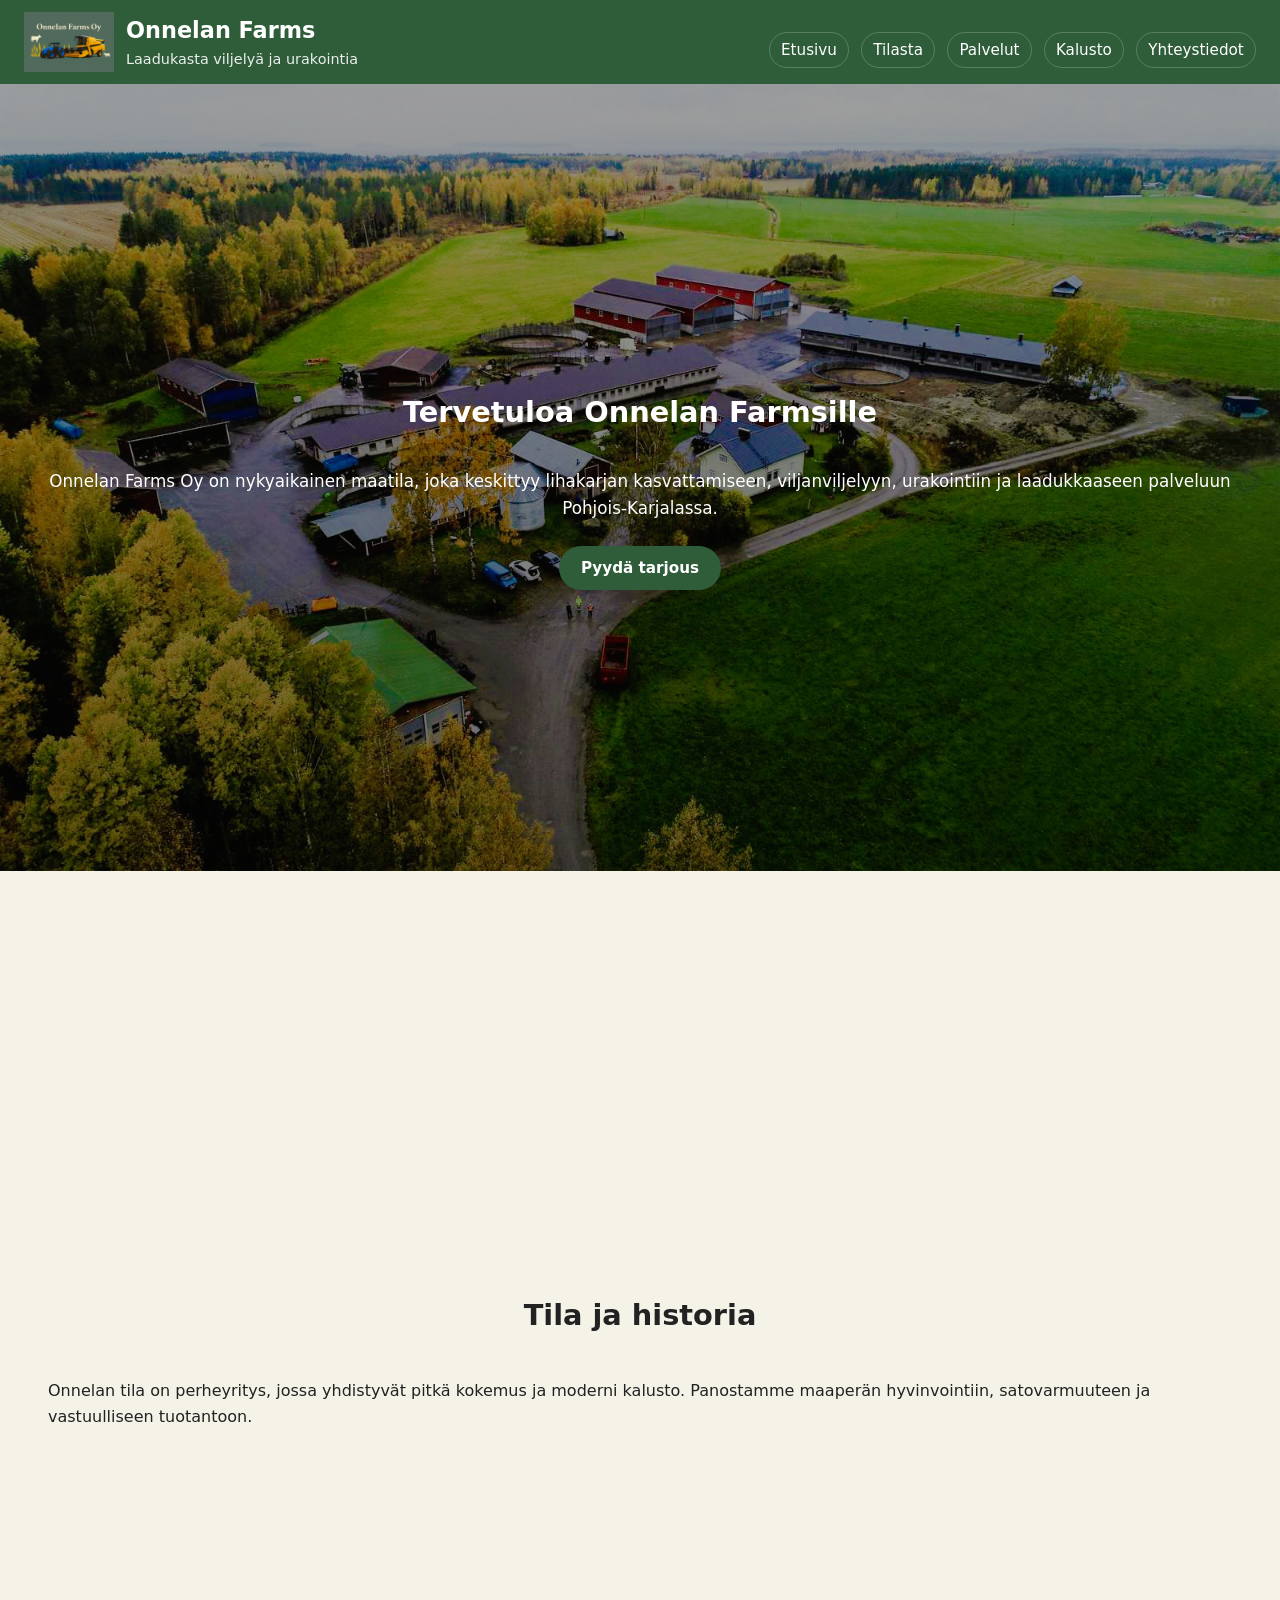
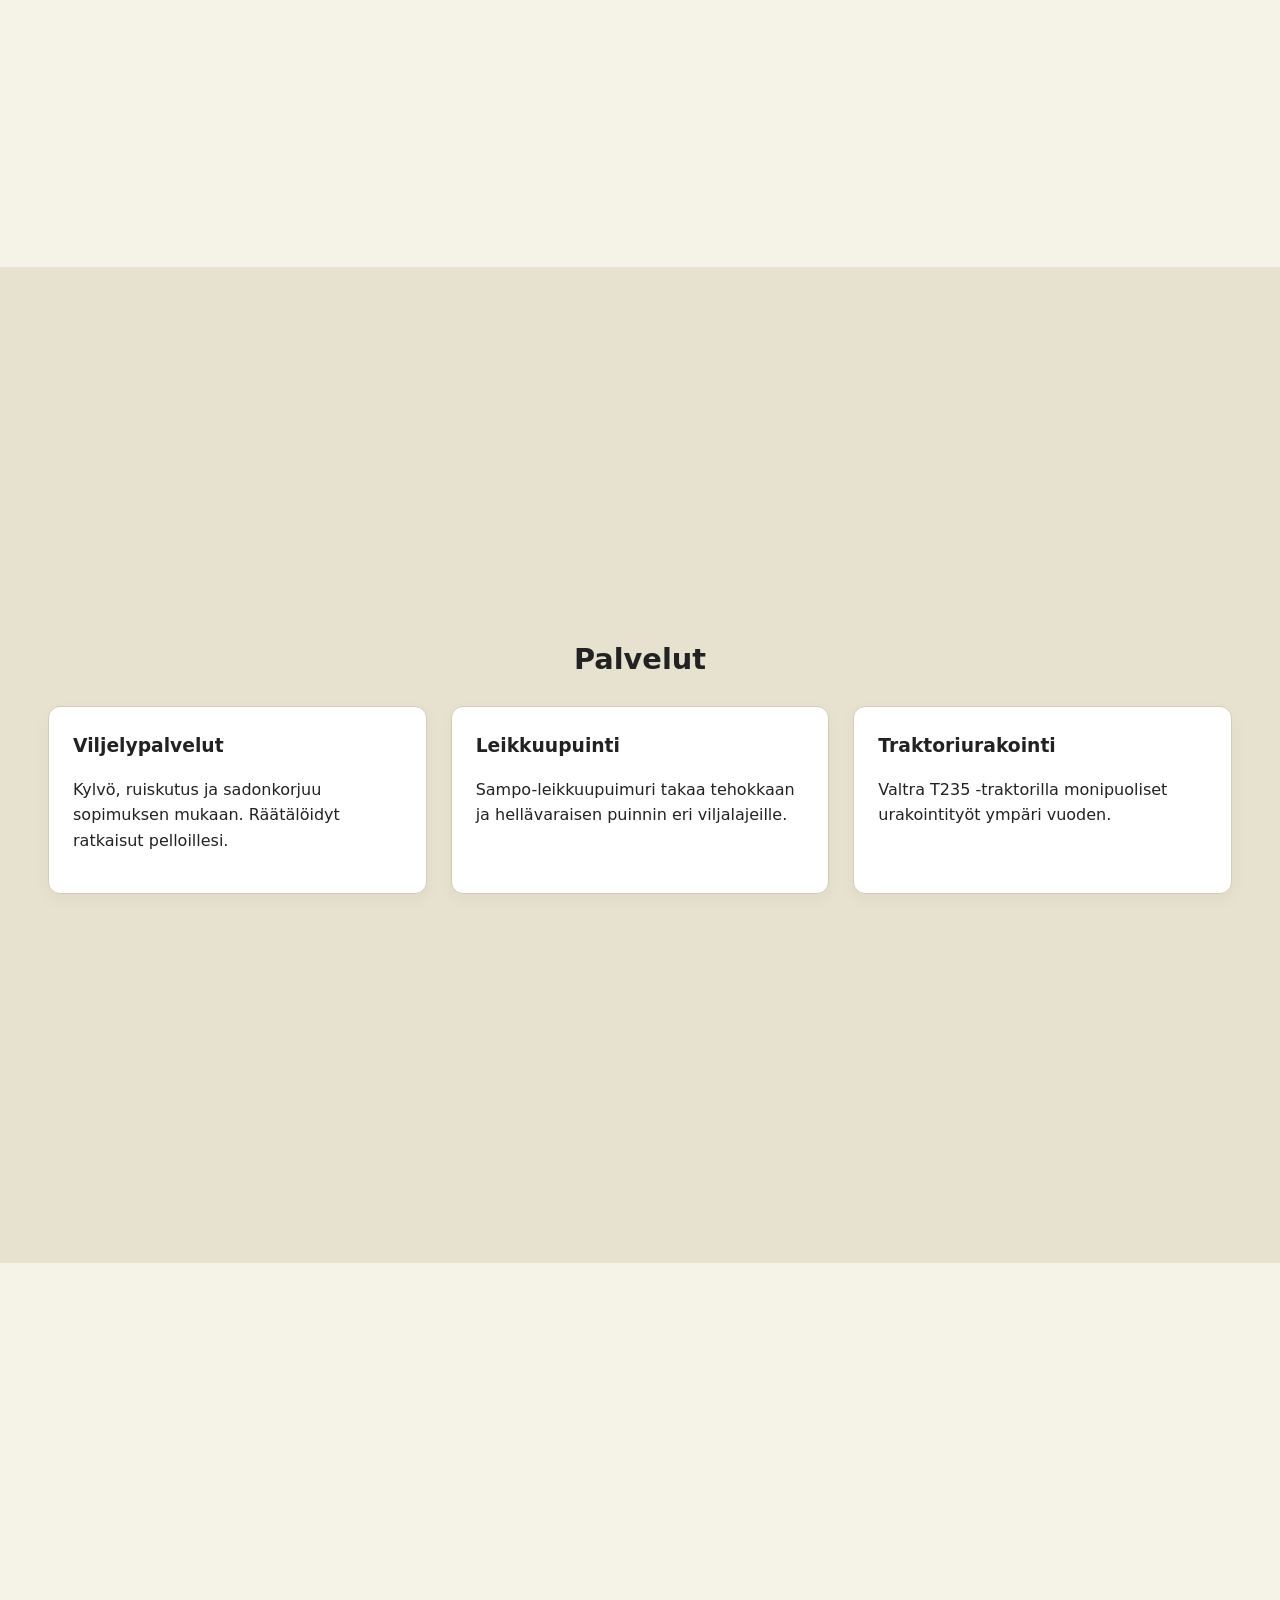
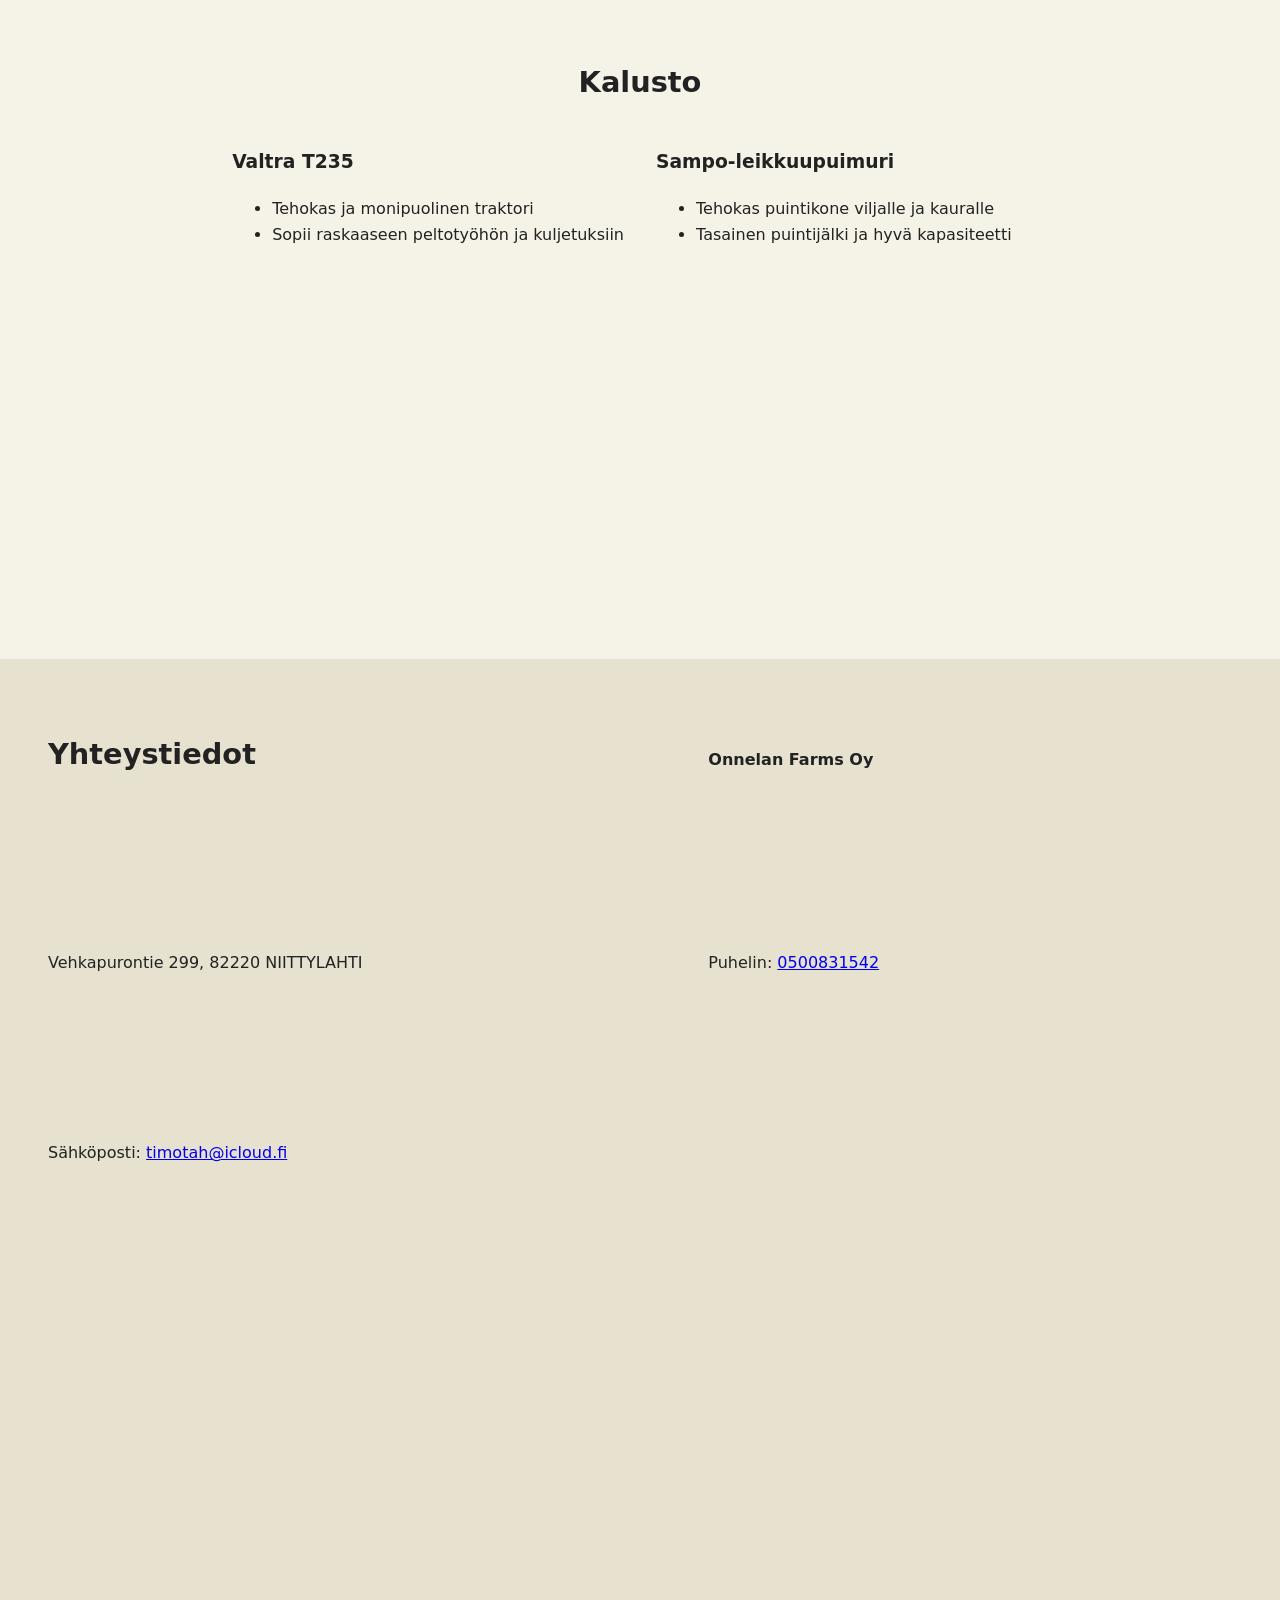
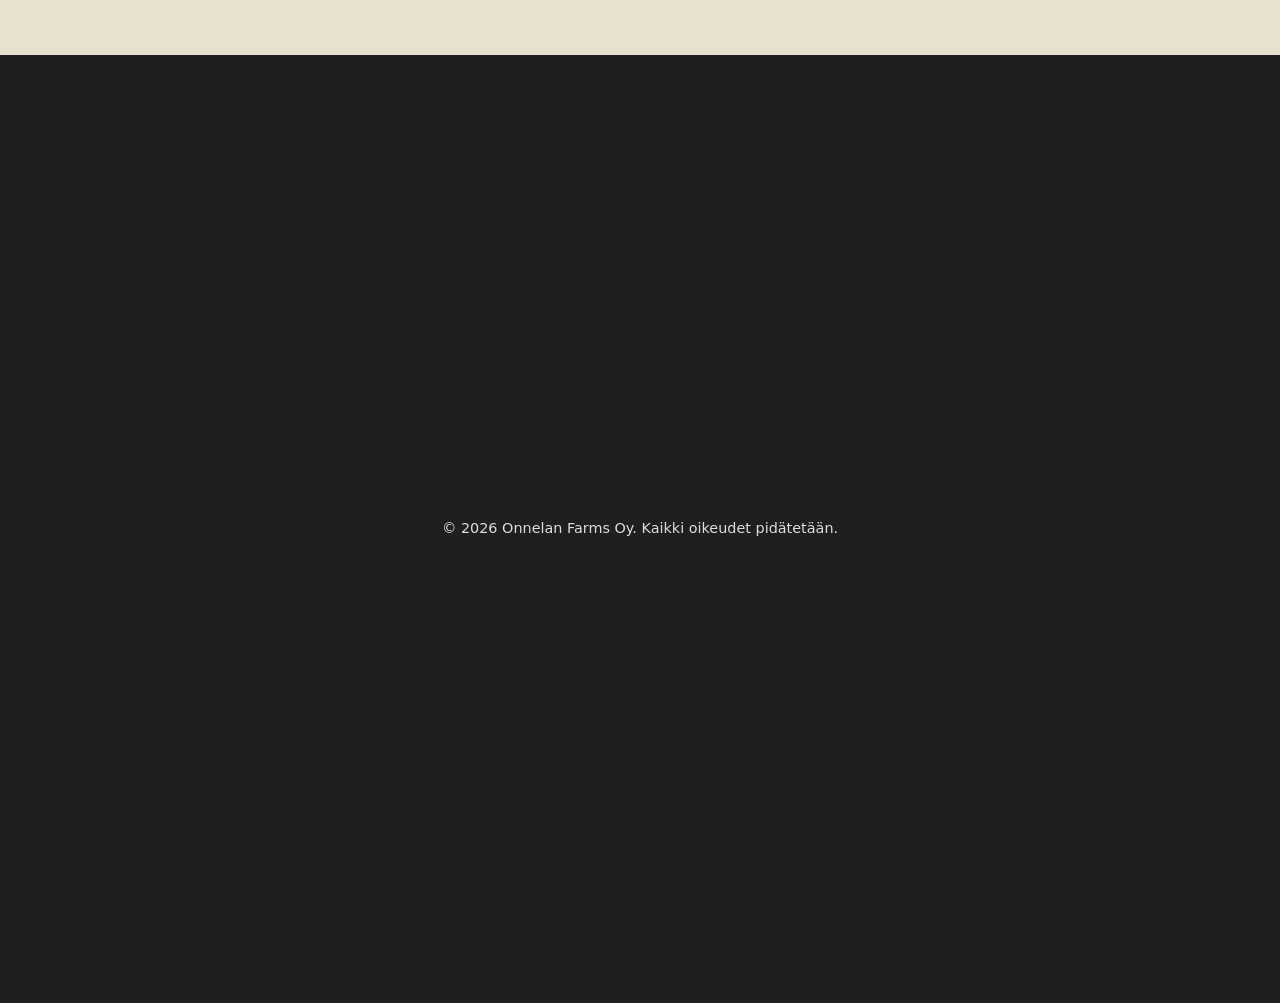
==== farms.html @ 9927991a "Add files via upload" ====
<!DOCTYPE html>
<html lang="fi">
<head>
  <meta charset="UTF-8">
  <title>Onnelan Farms Oy</title>
  <meta name="viewport" content="width=device-width, initial-scale=1.0">
  <link rel="stylesheet" href="farms.css">
</head>
<body>
  <header class="site-header">
    <div class="logo-area">
      <!-- Vaihda src omaan logotiedostoosi -->
      <img src="farms_paras2.png" alt="Onnelan Farms Oy logo" class="logo">
      <div class="site-title">
        <h1>Onnelan Farms </h1>
        <p>Laadukasta viljelyä ja urakointia</p>
      </div>
    </div>
    <nav class="main-nav">
      <a href="#etusivu">Etusivu</a>
      <a href="#tilasta">Tilasta</a>
      <a href="#palvelut">Palvelut</a>
      <a href="#kalusto">Kalusto</a>
      <a href="#yhteys">Yhteystiedot</a>
    </nav>
  </header>

  <main>
    <section id="etusivu" class="hero">
      <div class="hero-content">
        <h2>Tervetuloa Onnelan Farmsille</h2>
        <p>
          Onnelan Farms Oy on nykyaikainen maatila, joka keskittyy lihakarjan kasvattamiseen, viljanviljelyyn,
          urakointiin ja laadukkaaseen palveluun Pohjois-Karjalassa.
        </p>
        <a href="#yhteys" class="btn-primary">Pyydä tarjous</a>
        <!--<img src="jokukuva" alt="tiedot"-->
        
      </div>
    </section>

    <section id="tilasta" class="section">
      <div class="container">
        <h2>Tila ja historia</h2>
        <p>
          Onnelan tila on perheyritys, jossa yhdistyvät pitkä kokemus ja moderni kalusto.
          Panostamme maaperän hyvinvointiin, satovarmuuteen ja vastuulliseen tuotantoon.
        </p>
      </div>
    </section>

    <section id="palvelut" class="section section-alt">
      <div class="container">
        <h2>Palvelut</h2>
        <div class="grid">
          <article class="card">
            <h3>Viljelypalvelut</h3>
            <p>
              Kylvö, ruiskutus ja sadonkorjuu sopimuksen mukaan. Räätälöidyt ratkaisut
              pelloillesi.
            </p>
          </article>
          <article class="card">
            <h3>Leikkuupuinti</h3>
            <p>
              Sampo-leikkuupuimuri takaa tehokkaan ja hellävaraisen puinnin
              eri viljalajeille.
            </p>
          </article>
          <article class="card">
            <h3>Traktoriurakointi</h3>
            <p>
              Valtra T235 -traktorilla monipuoliset urakointityöt ympäri vuoden.
            </p>
          </article>
        </div>
      </div>
    </section>

    <section id="kalusto" class="section">
      <div class="container">
        <h2>Kalusto</h2>
        <div class="grid grid-2">
          <div>
            <h3>Valtra T235</h3>
            <ul>
              <li>Tehokas ja monipuolinen traktori</li>
              <li>Sopii raskaaseen peltotyöhön ja kuljetuksiin</li>
            </ul>
          </div>
          <div>
            <h3>Sampo-leikkuupuimuri</h3>
            <ul>
              <li>Tehokas puintikone viljalle ja kauralle</li>
              <li>Tasainen puintijälki ja hyvä kapasiteetti</li>
            </ul>
          </div>
        </div>
      </div>
    </section>

    <section id="yhteys" class="section section-alt">
      <div class="container contact">
        <h2>Yhteystiedot</h2>
        <p><strong>Onnelan Farms Oy</strong></p>
        <p>Vehkapurontie 299, 82220 NIITTYLAHTI</p>
        <p>Puhelin: <a href="tel:+358500831542">0500831542</a></p>
        <p>Sähköposti: <a href="mailto:timotah@icloud.fi">timotah@icloud.fi</a></p>


<form>
<!-- Tätä ei toistaiseksi tarvitse 
<label for="nimi">Nimi</label>
  <input type="text" id="nimi" name="nimi">

  <label for="email">Sähköposti</label>
  <input type="email" id="email" name="email">

  <label>Sijainti</label>-->
  <iframe
  src="https://www.google.com/maps/embed?pb=!1m18!1m12!1m3!1d197.9339757563811!2d29.676889!3d62.530889!2m3!1f0!2f0!3f0!3m2!1i1024!2i768!4f13.1!3m3!1m2!1s0x469b0d0b4f0c1c4f%3A0x4c8e4c2f0b0b0e4!2sVehkapurontie%20299%2C%2082220%20Niittylahti!5e0!3m2!1sfi!2sfi!4v1700000000000"
  width="100%"
  height="350"
  style="border:0;"
  allowfullscreen=""
  loading="lazy"
  referrerpolicy="no-referrer-when-downgrade">
</iframe>



 <!-- Eikä tätä <button type="submit">Lähetä</button>>-->
</form>

      </div>
    </section>
  </main>

  <footer class="site-footer">
    <div class="container footer-content">
      <p>© <span id="year"></span> Onnelan Farms Oy. Kaikki oikeudet pidätetään.</p>
    </div>
    <script>
      document.getElementById('year').textContent = new Date().getFullYear();
    </script>
  </footer>
</body>
</html>
---- farms.css ----
:root {
  --bg-main: #f5f3e8;
  --bg-alt: #e7e2d0;
  --accent: #2f5d3a;
  --accent-dark: #23452b;
  --text-main: #222222;
  --text-muted: #555555;
  --card-bg: #ffffff;
  --border-soft: #d4cbb5;
}

*,
*::before,
*::after {
  box-sizing: border-box;
}

body {
  margin: 0;
  font-family: system-ui, -apple-system, BlinkMacSystemFont, "Segoe UI", sans-serif;
  background: var(--bg-main);
  color: var(--text-main);
  line-height: 1.6;
}

/* Header */

.site-header {
  background: var(--accent);
  color: #ffffff;
  padding: 0.75rem 1.5rem;
  display: flex;
  flex-wrap: wrap;
  align-items: center;
  justify-content: space-between;
}

.logo-area {
  display: flex;
  align-items: center;
  gap: 0.75rem;
}
/*Minä lisännyt*/
.logo {
  height: 60px;
  width: auto;
}

.hero img {
  margin: 2em 0em 2em 0em;
  height: 100%;
  width: 100%;
}
/*tähän asti*/
.site-title h1 {
  margin: 0;
  font-size: 1.4rem;
}

.site-title p {
  margin: 0;
  font-size: 0.9rem;
  opacity: 0.9;
}

.main-nav {
  display: flex;
  flex-wrap: wrap;
  gap: 0.75rem;
  margin-top: 0.5rem;
}

.main-nav a {
  color: #ffffff;
  text-decoration: none;
  font-size: 0.95rem;
  padding: 0.3rem 0.7rem;
  border-radius: 999px;
  border: 1px solid rgba(255, 255, 255, 0.2);
}

.main-nav a:hover {
  background: rgba(255, 255, 255, 0.15);
}

/* Hero */

.hero {
  background: linear-gradient(
      to bottom,
      rgba(0, 0, 0, 0.35),
      rgba(0, 0, 0, 0.55)
    ),
    url("etusivu12.JPG") center/cover no-repeat;
  color: #ffffff;
  padding: 5rem 1.5rem;
  text-align: center;
}

.hero-content {
  min-height: 75vh;  
  display: flex;
  flex-direction: column;
  justify-content: center;
  align-items: center;
  padding: 1.5em;
}

.hero h2 {
  font-size: 2.2rem;
  margin-bottom: 1rem;
}

.hero p {
  font-size: 1.05rem;
  margin-bottom: 1.5rem;
}

/* Sections */

.section {
  padding: 3rem 1.5rem;
}

.section-alt {
  background: var(--bg-alt);
}

.container {
  min-height: 100vh;  
  display: flex;
  flex-direction: column;
  justify-content: center;
  align-items: center;
  padding: 1.5em;
}

.section h2 {
  margin-top: 0;
  margin-bottom: 1.5rem;
  font-size: 1.8rem;
}

/* Grid & cards */

.grid {
  display: grid;
  gap: 1.5rem;
}

.grid-2 {
  display: grid;
  gap: 2rem;
}

@media (min-width: 768px) {
  .grid {
    grid-template-columns: repeat(3, minmax(0, 1fr));
  }

  .grid-2 {
    grid-template-columns: repeat(2, minmax(0, 1fr));
  }
}

.card {
  background: var(--card-bg);
  border-radius: 0.75rem;
  padding: 1.5rem;
  border: 1px solid var(--border-soft);
  box-shadow: 0 6px 18px rgba(0, 0, 0, 0.04);
}

.card h3 {
  margin-top: 0;
  margin-bottom: 0.75rem;
}

/* Contact */

.contact {
  display: grid;
  gap: 2rem;
}

@media (min-width: 768px) {
  .contact {
    grid-template-columns: 1.2fr 1fr;
    align-items: flex-start;
  }
}

.contact-form {
  background: var(--card-bg);
  border-radius: 0.75rem;
  padding: 1.5rem;
  border: 1px solid var(--border-soft);
}

.contact-form h3 {
  margin-top: 0;
}

.contact-form label {
  display: block;
  font-size: 0.9rem;
  margin-bottom: 0.75rem;
}

.contact-form input,
.contact-form textarea {
  width: 100%;
  padding: 0.5rem 0.6rem;
  margin-top: 0.25rem;
  border-radius: 0.4rem;
  border: 1px solid #c4bba5;
  font: inherit;
}

.contact-form input:focus,
.contact-form textarea:focus {
  outline: 2px solid var(--accent);
  outline-offset: 1px;
}

/* Buttons */

.btn-primary {
  display: inline-block;
  background: var(--accent);
  color: #ffffff;
  text-decoration: none;
  padding: 0.6rem 1.4rem;
  border-radius: 999px;
  border: none;
  cursor: pointer;
  font-weight: 600;
  font-size: 0.95rem;
}

.btn-primary:hover {
  background: var(--accent-dark);
}

/* Footer */

.site-footer {
  background: #1f1f1f;
  color: #dddddd;
  padding: 1.5rem;
  font-size: 0.9rem;
}

.footer-content {
  text-align: center;
  height: 60px;
  width: auto;
}

/* Pienet näytöt */

@media (max-width: 600px) {
  .container.contact {
    background: yellow !important;
  }
}




  .main-nav {
    padding-top: 0.5rem;
  }

  .hero {
    padding: 3.5rem 1.25rem;
  }

  .hero h2 {
    font-size: 1.8rem;
  }
}
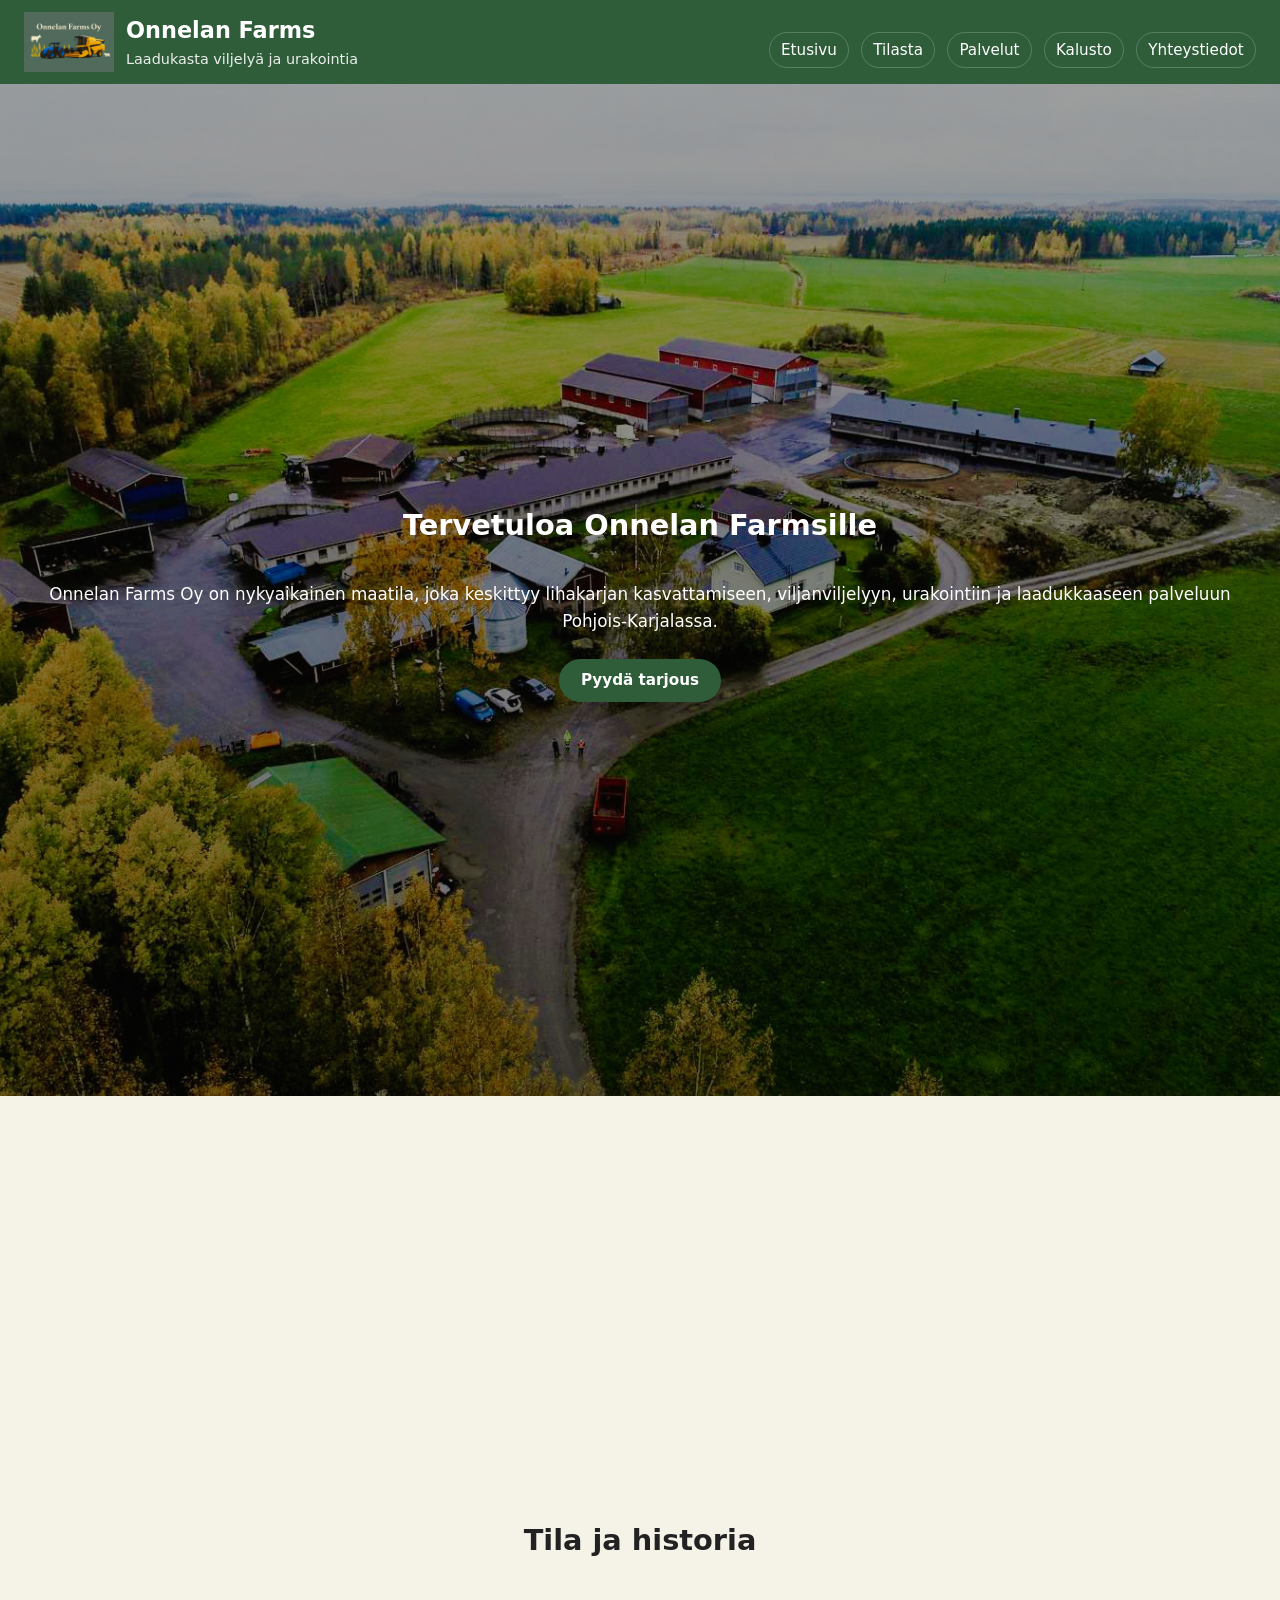
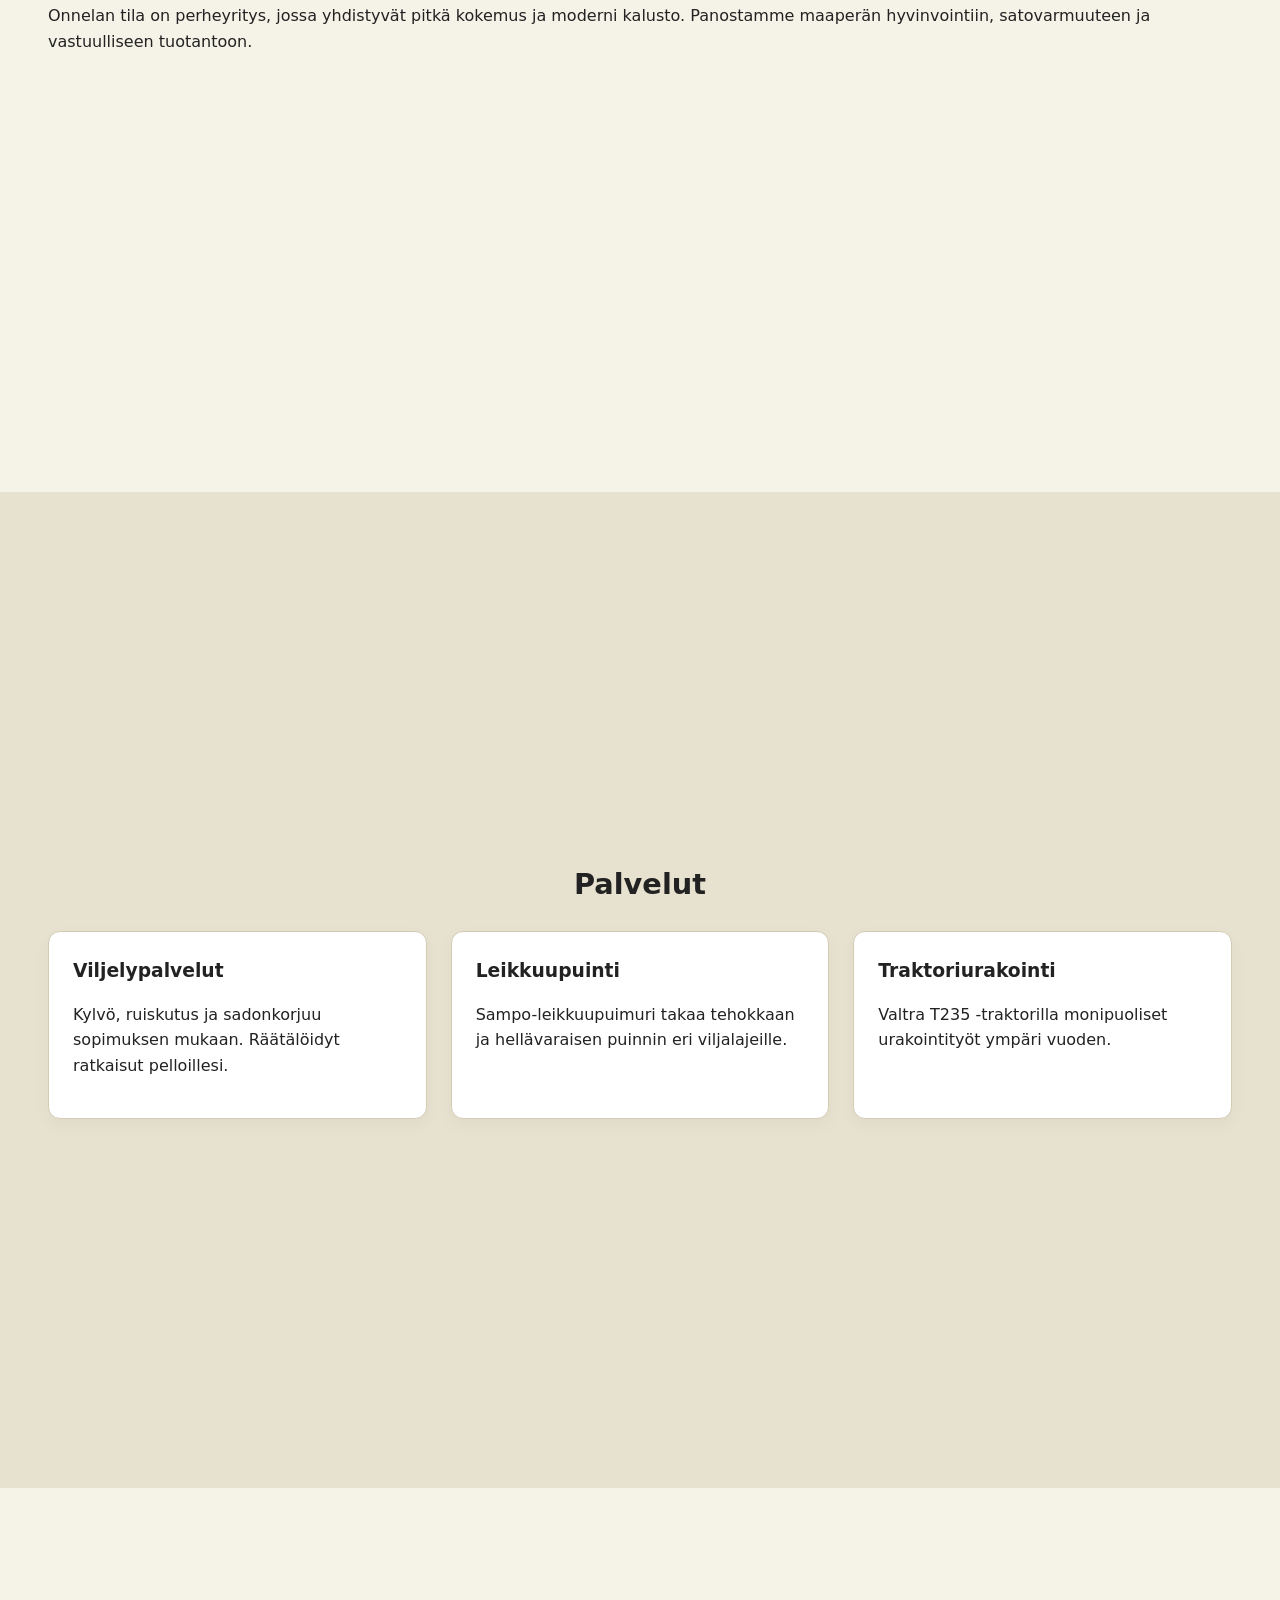
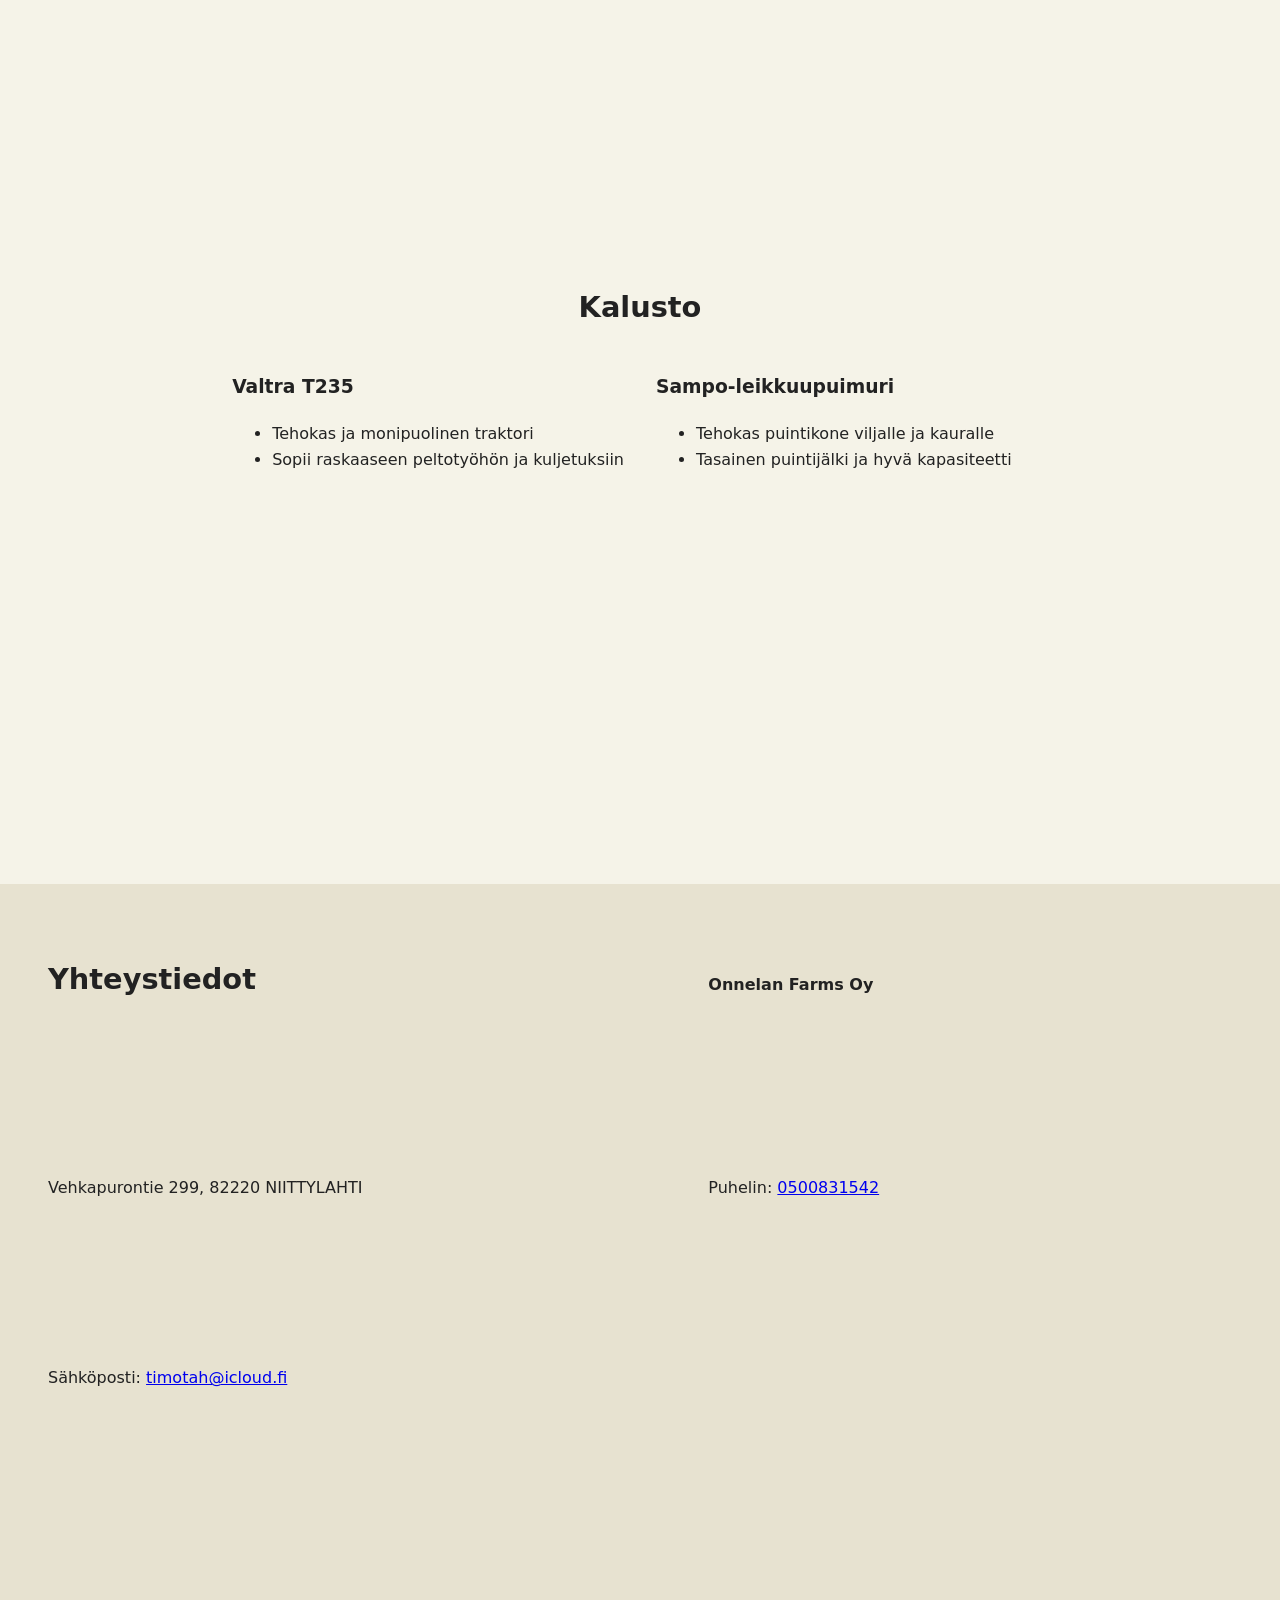
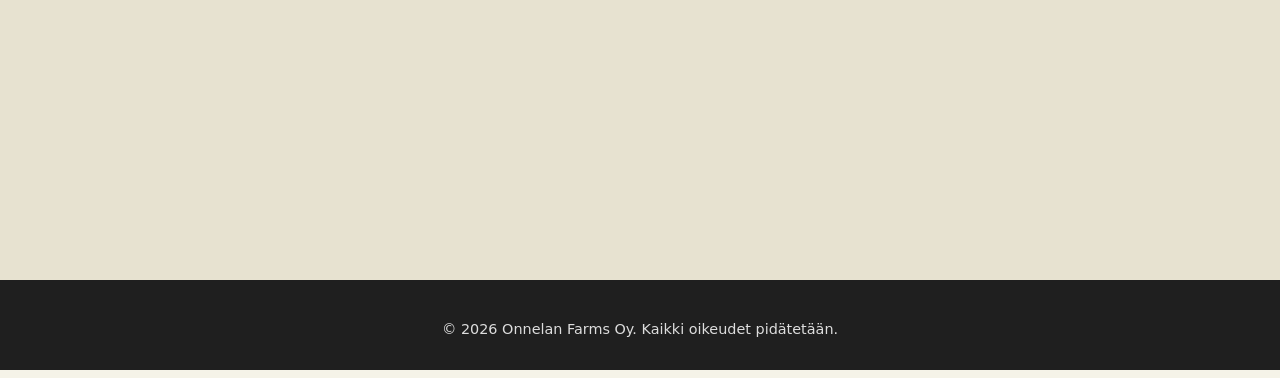
==== commit 925db55c: "footer korjattu" ====
--- a/farms.html
+++ b/farms.html
@@ -1,148 +1,148 @@
-<!DOCTYPE html>
-<html lang="fi">
-<head>
-  <meta charset="UTF-8">
-  <title>Onnelan Farms Oy</title>
-  <meta name="viewport" content="width=device-width, initial-scale=1.0">
-  <link rel="stylesheet" href="farms.css">
-</head>
-<body>
-  <header class="site-header">
-    <div class="logo-area">
-      <!-- Vaihda src omaan logotiedostoosi -->
-      <img src="farms_paras2.png" alt="Onnelan Farms Oy logo" class="logo">
-      <div class="site-title">
-        <h1>Onnelan Farms </h1>
-        <p>Laadukasta viljelyä ja urakointia</p>
-      </div>
-    </div>
-    <nav class="main-nav">
-      <a href="#etusivu">Etusivu</a>
-      <a href="#tilasta">Tilasta</a>
-      <a href="#palvelut">Palvelut</a>
-      <a href="#kalusto">Kalusto</a>
-      <a href="#yhteys">Yhteystiedot</a>
-    </nav>
-  </header>
-
-  <main>
-    <section id="etusivu" class="hero">
-      <div class="hero-content">
-        <h2>Tervetuloa Onnelan Farmsille</h2>
-        <p>
-          Onnelan Farms Oy on nykyaikainen maatila, joka keskittyy lihakarjan kasvattamiseen, viljanviljelyyn,
-          urakointiin ja laadukkaaseen palveluun Pohjois-Karjalassa.
-        </p>
-        <a href="#yhteys" class="btn-primary">Pyydä tarjous</a>
-        <!--<img src="jokukuva" alt="tiedot"-->
-        
-      </div>
-    </section>
-
-    <section id="tilasta" class="section">
-      <div class="container">
-        <h2>Tila ja historia</h2>
-        <p>
-          Onnelan tila on perheyritys, jossa yhdistyvät pitkä kokemus ja moderni kalusto.
-          Panostamme maaperän hyvinvointiin, satovarmuuteen ja vastuulliseen tuotantoon.
-        </p>
-      </div>
-    </section>
-
-    <section id="palvelut" class="section section-alt">
-      <div class="container">
-        <h2>Palvelut</h2>
-        <div class="grid">
-          <article class="card">
-            <h3>Viljelypalvelut</h3>
-            <p>
-              Kylvö, ruiskutus ja sadonkorjuu sopimuksen mukaan. Räätälöidyt ratkaisut
-              pelloillesi.
-            </p>
-          </article>
-          <article class="card">
-            <h3>Leikkuupuinti</h3>
-            <p>
-              Sampo-leikkuupuimuri takaa tehokkaan ja hellävaraisen puinnin
-              eri viljalajeille.
-            </p>
-          </article>
-          <article class="card">
-            <h3>Traktoriurakointi</h3>
-            <p>
-              Valtra T235 -traktorilla monipuoliset urakointityöt ympäri vuoden.
-            </p>
-          </article>
-        </div>
-      </div>
-    </section>
-
-    <section id="kalusto" class="section">
-      <div class="container">
-        <h2>Kalusto</h2>
-        <div class="grid grid-2">
-          <div>
-            <h3>Valtra T235</h3>
-            <ul>
-              <li>Tehokas ja monipuolinen traktori</li>
-              <li>Sopii raskaaseen peltotyöhön ja kuljetuksiin</li>
-            </ul>
-          </div>
-          <div>
-            <h3>Sampo-leikkuupuimuri</h3>
-            <ul>
-              <li>Tehokas puintikone viljalle ja kauralle</li>
-              <li>Tasainen puintijälki ja hyvä kapasiteetti</li>
-            </ul>
-          </div>
-        </div>
-      </div>
-    </section>
-
-    <section id="yhteys" class="section section-alt">
-      <div class="container contact">
-        <h2>Yhteystiedot</h2>
-        <p><strong>Onnelan Farms Oy</strong></p>
-        <p>Vehkapurontie 299, 82220 NIITTYLAHTI</p>
-        <p>Puhelin: <a href="tel:+358500831542">0500831542</a></p>
-        <p>Sähköposti: <a href="mailto:timotah@icloud.fi">timotah@icloud.fi</a></p>
-
-
-<form>
-<!-- Tätä ei toistaiseksi tarvitse 
-<label for="nimi">Nimi</label>
-  <input type="text" id="nimi" name="nimi">
-
-  <label for="email">Sähköposti</label>
-  <input type="email" id="email" name="email">
-
-  <label>Sijainti</label>-->
-  <iframe
-  src="https://www.google.com/maps/embed?pb=!1m18!1m12!1m3!1d197.9339757563811!2d29.676889!3d62.530889!2m3!1f0!2f0!3f0!3m2!1i1024!2i768!4f13.1!3m3!1m2!1s0x469b0d0b4f0c1c4f%3A0x4c8e4c2f0b0b0e4!2sVehkapurontie%20299%2C%2082220%20Niittylahti!5e0!3m2!1sfi!2sfi!4v1700000000000"
-  width="100%"
-  height="350"
-  style="border:0;"
-  allowfullscreen=""
-  loading="lazy"
-  referrerpolicy="no-referrer-when-downgrade">
-</iframe>
-
-
-
- <!-- Eikä tätä <button type="submit">Lähetä</button>>-->
-</form>
-
-      </div>
-    </section>
-  </main>
-
-  <footer class="site-footer">
-    <div class="container footer-content">
-      <p>© <span id="year"></span> Onnelan Farms Oy. Kaikki oikeudet pidätetään.</p>
-    </div>
-    <script>
-      document.getElementById('year').textContent = new Date().getFullYear();
-    </script>
-  </footer>
-</body>
-</html>
+<!DOCTYPE html>
+<html lang="fi">
+<head>
+  <meta charset="UTF-8">
+  <title>Onnelan Farms Oy</title>
+  <meta name="viewport" content="width=device-width, initial-scale=1.0">
+  <link rel="stylesheet" href="farms.css">
+</head>
+<body>
+  <header class="site-header">
+    <div class="logo-area">
+      <!-- Vaihda src omaan logotiedostoosi -->
+      <img src="farms_paras2.png" alt="Onnelan Farms Oy logo" class="logo">
+      <div class="site-title">
+        <h1>Onnelan Farms </h1>
+        <p>Laadukasta viljelyä ja urakointia</p>
+      </div>
+    </div>
+    <nav class="main-nav">
+      <a href="#etusivu">Etusivu</a>
+      <a href="#tilasta">Tilasta</a>
+      <a href="#palvelut">Palvelut</a>
+      <a href="#kalusto">Kalusto</a>
+      <a href="#yhteys">Yhteystiedot</a>
+    </nav>
+  </header>
+
+  <main>
+    <section id="etusivu" class="hero">
+      <div class="hero-content">
+        <h2>Tervetuloa Onnelan Farmsille</h2>
+        <p>
+          Onnelan Farms Oy on nykyaikainen maatila, joka keskittyy lihakarjan kasvattamiseen, viljanviljelyyn,
+          urakointiin ja laadukkaaseen palveluun Pohjois-Karjalassa.
+        </p>
+        <a href="#yhteys" class="btn-primary">Pyydä tarjous</a>
+        <!--<img src="jokukuva" alt="tiedot"-->
+        
+      </div>
+    </section>
+
+    <section id="tilasta" class="section">
+      <div class="container">
+        <h2>Tila ja historia</h2>
+        <p>
+          Onnelan tila on perheyritys, jossa yhdistyvät pitkä kokemus ja moderni kalusto.
+          Panostamme maaperän hyvinvointiin, satovarmuuteen ja vastuulliseen tuotantoon.
+        </p>
+      </div>
+    </section>
+
+    <section id="palvelut" class="section section-alt">
+      <div class="container">
+        <h2>Palvelut</h2>
+        <div class="grid">
+          <article class="card">
+            <h3>Viljelypalvelut</h3>
+            <p>
+              Kylvö, ruiskutus ja sadonkorjuu sopimuksen mukaan. Räätälöidyt ratkaisut
+              pelloillesi.
+            </p>
+          </article>
+          <article class="card">
+            <h3>Leikkuupuinti</h3>
+            <p>
+              Sampo-leikkuupuimuri takaa tehokkaan ja hellävaraisen puinnin
+              eri viljalajeille.
+            </p>
+          </article>
+          <article class="card">
+            <h3>Traktoriurakointi</h3>
+            <p>
+              Valtra T235 -traktorilla monipuoliset urakointityöt ympäri vuoden.
+            </p>
+          </article>
+        </div>
+      </div>
+    </section>
+
+    <section id="kalusto" class="section">
+      <div class="container">
+        <h2>Kalusto</h2>
+        <div class="grid grid-2">
+          <div>
+            <h3>Valtra T235</h3>
+            <ul>
+              <li>Tehokas ja monipuolinen traktori</li>
+              <li>Sopii raskaaseen peltotyöhön ja kuljetuksiin</li>
+            </ul>
+          </div>
+          <div>
+            <h3>Sampo-leikkuupuimuri</h3>
+            <ul>
+              <li>Tehokas puintikone viljalle ja kauralle</li>
+              <li>Tasainen puintijälki ja hyvä kapasiteetti</li>
+            </ul>
+          </div>
+        </div>
+      </div>
+    </section>
+
+    <section id="yhteys" class="section section-alt">
+      <div class="container contact">
+        <h2>Yhteystiedot</h2>
+        <p><strong>Onnelan Farms Oy</strong></p>
+        <p>Vehkapurontie 299, 82220 NIITTYLAHTI</p>
+        <p>Puhelin: <a href="tel:+358500831542">0500831542</a></p>
+        <p>Sähköposti: <a href="mailto:timotah@icloud.fi">timotah@icloud.fi</a></p>
+
+
+<form>
+<!-- Tätä ei toistaiseksi tarvitse 
+<label for="nimi">Nimi</label>
+  <input type="text" id="nimi" name="nimi">
+
+  <label for="email">Sähköposti</label>
+  <input type="email" id="email" name="email">
+
+  <label>Sijainti</label>-->
+  <iframe
+  src="https://www.google.com/maps/embed?pb=!1m18!1m12!1m3!1d197.9339757563811!2d29.676889!3d62.530889!2m3!1f0!2f0!3f0!3m2!1i1024!2i768!4f13.1!3m3!1m2!1s0x469b0d0b4f0c1c4f%3A0x4c8e4c2f0b0b0e4!2sVehkapurontie%20299%2C%2082220%20Niittylahti!5e0!3m2!1sfi!2sfi!4v1700000000000"
+  width="100%"
+  height="350"
+  style="border:0;"
+  allowfullscreen=""
+  loading="lazy"
+  referrerpolicy="no-referrer-when-downgrade">
+</iframe>
+
+
+
+ <!-- Eikä tätä <button type="submit">Lähetä</button>>-->
+</form>
+
+      </div>
+    </section>
+  </main>
+
+  <footer class="footer">
+    <div class="footer-content">
+      <p>© <span id="year"></span> Onnelan Farms Oy. Kaikki oikeudet pidätetään.</p>
+    </div>
+    <script>
+      document.getElementById('year').textContent = new Date().getFullYear();
+    </script>
+  </footer>
+</body>
+</html>
--- a/farms.css
+++ b/farms.css
@@ -1,282 +1,284 @@
-:root {
-  --bg-main: #f5f3e8;
-  --bg-alt: #e7e2d0;
-  --accent: #2f5d3a;
-  --accent-dark: #23452b;
-  --text-main: #222222;
-  --text-muted: #555555;
-  --card-bg: #ffffff;
-  --border-soft: #d4cbb5;
-}
-
-*,
-*::before,
-*::after {
-  box-sizing: border-box;
-}
-
-body {
-  margin: 0;
-  font-family: system-ui, -apple-system, BlinkMacSystemFont, "Segoe UI", sans-serif;
-  background: var(--bg-main);
-  color: var(--text-main);
-  line-height: 1.6;
-}
-
-/* Header */
-
-.site-header {
-  background: var(--accent);
-  color: #ffffff;
-  padding: 0.75rem 1.5rem;
-  display: flex;
-  flex-wrap: wrap;
-  align-items: center;
-  justify-content: space-between;
-}
-
-.logo-area {
-  display: flex;
-  align-items: center;
-  gap: 0.75rem;
-}
-/*Minä lisännyt*/
-.logo {
-  height: 60px;
-  width: auto;
-}
-
-.hero img {
-  margin: 2em 0em 2em 0em;
-  height: 100%;
-  width: 100%;
-}
-/*tähän asti*/
-.site-title h1 {
-  margin: 0;
-  font-size: 1.4rem;
-}
-
-.site-title p {
-  margin: 0;
-  font-size: 0.9rem;
-  opacity: 0.9;
-}
-
-.main-nav {
-  display: flex;
-  flex-wrap: wrap;
-  gap: 0.75rem;
-  margin-top: 0.5rem;
-}
-
-.main-nav a {
-  color: #ffffff;
-  text-decoration: none;
-  font-size: 0.95rem;
-  padding: 0.3rem 0.7rem;
-  border-radius: 999px;
-  border: 1px solid rgba(255, 255, 255, 0.2);
-}
-
-.main-nav a:hover {
-  background: rgba(255, 255, 255, 0.15);
-}
-
-/* Hero */
-
-.hero {
-  background: linear-gradient(
-      to bottom,
-      rgba(0, 0, 0, 0.35),
-      rgba(0, 0, 0, 0.55)
-    ),
-    url("etusivu12.JPG") center/cover no-repeat;
-  color: #ffffff;
-  padding: 5rem 1.5rem;
-  text-align: center;
-}
-
-.hero-content {
-  min-height: 75vh;  
-  display: flex;
-  flex-direction: column;
-  justify-content: center;
-  align-items: center;
-  padding: 1.5em;
-}
-
-.hero h2 {
-  font-size: 2.2rem;
-  margin-bottom: 1rem;
-}
-
-.hero p {
-  font-size: 1.05rem;
-  margin-bottom: 1.5rem;
-}
-
-/* Sections */
-
-.section {
-  padding: 3rem 1.5rem;
-}
-
-.section-alt {
-  background: var(--bg-alt);
-}
-
-.container {
-  min-height: 100vh;  
-  display: flex;
-  flex-direction: column;
-  justify-content: center;
-  align-items: center;
-  padding: 1.5em;
-}
-
-.section h2 {
-  margin-top: 0;
-  margin-bottom: 1.5rem;
-  font-size: 1.8rem;
-}
-
-/* Grid & cards */
-
-.grid {
-  display: grid;
-  gap: 1.5rem;
-}
-
-.grid-2 {
-  display: grid;
-  gap: 2rem;
-}
-
-@media (min-width: 768px) {
-  .grid {
-    grid-template-columns: repeat(3, minmax(0, 1fr));
-  }
-
-  .grid-2 {
-    grid-template-columns: repeat(2, minmax(0, 1fr));
-  }
-}
-
-.card {
-  background: var(--card-bg);
-  border-radius: 0.75rem;
-  padding: 1.5rem;
-  border: 1px solid var(--border-soft);
-  box-shadow: 0 6px 18px rgba(0, 0, 0, 0.04);
-}
-
-.card h3 {
-  margin-top: 0;
-  margin-bottom: 0.75rem;
-}
-
-/* Contact */
-
-.contact {
-  display: grid;
-  gap: 2rem;
-}
-
-@media (min-width: 768px) {
-  .contact {
-    grid-template-columns: 1.2fr 1fr;
-    align-items: flex-start;
-  }
-}
-
-.contact-form {
-  background: var(--card-bg);
-  border-radius: 0.75rem;
-  padding: 1.5rem;
-  border: 1px solid var(--border-soft);
-}
-
-.contact-form h3 {
-  margin-top: 0;
-}
-
-.contact-form label {
-  display: block;
-  font-size: 0.9rem;
-  margin-bottom: 0.75rem;
-}
-
-.contact-form input,
-.contact-form textarea {
-  width: 100%;
-  padding: 0.5rem 0.6rem;
-  margin-top: 0.25rem;
-  border-radius: 0.4rem;
-  border: 1px solid #c4bba5;
-  font: inherit;
-}
-
-.contact-form input:focus,
-.contact-form textarea:focus {
-  outline: 2px solid var(--accent);
-  outline-offset: 1px;
-}
-
-/* Buttons */
-
-.btn-primary {
-  display: inline-block;
-  background: var(--accent);
-  color: #ffffff;
-  text-decoration: none;
-  padding: 0.6rem 1.4rem;
-  border-radius: 999px;
-  border: none;
-  cursor: pointer;
-  font-weight: 600;
-  font-size: 0.95rem;
-}
-
-.btn-primary:hover {
-  background: var(--accent-dark);
-}
-
-/* Footer */
-
-.site-footer {
-  background: #1f1f1f;
-  color: #dddddd;
-  padding: 1.5rem;
-  font-size: 0.9rem;
-}
-
-.footer-content {
-  text-align: center;
-  height: 60px;
-  width: auto;
-}
-
-/* Pienet näytöt */
-
-@media (max-width: 600px) {
-  .container.contact {
-    background: yellow !important;
-  }
-}
-
-
-
-
-  .main-nav {
-    padding-top: 0.5rem;
-  }
-
-  .hero {
-    padding: 3.5rem 1.25rem;
-  }
-
-  .hero h2 {
-    font-size: 1.8rem;
-  }
-}
+:root {
+  --bg-main: #f5f3e8;
+  --bg-alt: #e7e2d0;
+  --accent: #2f5d3a;
+  --accent-dark: #23452b;
+  --text-main: #222222;
+  --text-muted: #555555;
+  --card-bg: #ffffff;
+  --border-soft: #d4cbb5;
+}
+
+*,
+*::before,
+*::after {
+  box-sizing: border-box;
+}
+
+body {
+  margin: 0;
+  font-family: system-ui, -apple-system, BlinkMacSystemFont, "Segoe UI", sans-serif;
+  background: var(--bg-main);
+  color: var(--text-main);
+  line-height: 1.6;
+}
+
+/* Header */
+
+.site-header {
+  background: var(--accent);
+  color: #ffffff;
+  padding: 0.75rem 1.5rem;
+  display: flex;
+  flex-wrap: wrap;
+  align-items: center;
+  justify-content: space-between;
+}
+
+.logo-area {
+  display: flex;
+  align-items: center;
+  gap: 0.75rem;
+}
+/*Minä lisännyt*/
+.logo {
+  height: 60px;
+  width: auto;
+}
+
+.hero img {
+  margin: 0em 0em 0em 0em;
+  height: 100%;
+  width: 100%;
+}
+/*tähän asti*/
+.site-title h1 {
+  margin: 0;
+  font-size: 1.4rem;
+}
+
+.site-title p {
+  margin: 0;
+  font-size: 0.9rem;
+  opacity: 0.9;
+}
+
+.main-nav {
+  display: flex;
+  flex-wrap: wrap;
+  gap: 0.75rem;
+  margin-top: 0.5rem;
+}
+
+.main-nav a {
+  color: #ffffff;
+  text-decoration: none;
+  font-size: 0.95rem;
+  padding: 0.3rem 0.7rem;
+  border-radius: 999px;
+  border: 1px solid rgba(255, 255, 255, 0.2);
+}
+
+.main-nav a:hover {
+  background: rgba(255, 255, 255, 0.15);
+}
+
+/* Hero */
+
+.hero {
+  background: linear-gradient(
+      to bottom,
+      rgba(0, 0, 0, 0.35),
+      rgba(0, 0, 0, 0.55)
+    ),
+    url("etusivu12.JPG") center/cover no-repeat;
+  color: #ffffff;
+  padding: 5rem 1.5rem;
+  text-align: center;
+}
+
+.hero-content {
+  height: 100vh;  
+  display: flex;
+  flex-direction: column;
+  justify-content: center;
+  align-items: center;
+  padding: 1.5em;
+}
+
+.hero h2 {
+  font-size: 2.2rem;
+  margin-bottom: 1rem;
+}
+
+.hero p {
+  font-size: 1.05rem;
+  margin-bottom: 1.5rem;
+}
+
+/* Sections */
+
+.section {
+  padding: 3rem 1.5rem;
+}
+
+.section-alt {
+  background: var(--bg-alt);
+}
+
+.container {
+  min-height: 100vh;  
+  display: flex;
+  flex-direction: column;
+  justify-content: center;
+  align-items: center;
+  padding: 1.5em;
+}
+
+.section h2 {
+  margin-top: 0;
+  margin-bottom: 1.5rem;
+  font-size: 1.8rem;
+}
+
+/* Grid & cards */
+
+.grid {
+  display: grid;
+  gap: 1.5rem;
+}
+
+.grid-2 {
+  display: grid;
+  gap: 2rem;
+}
+
+@media (min-width: 768px) {
+  .grid {
+    grid-template-columns: repeat(3, minmax(0, 1fr));
+  }
+
+  .grid-2 {
+    grid-template-columns: repeat(2, minmax(0, 1fr));
+  }
+}
+
+.card {
+  background: var(--card-bg);
+  border-radius: 0.75rem;
+  padding: 1.5rem;
+  border: 1px solid var(--border-soft);
+  box-shadow: 0 6px 18px rgba(0, 0, 0, 0.04);
+}
+
+.card h3 {
+  margin-top: 0;
+  margin-bottom: 0.75rem;
+}
+
+/* Contact */
+
+.contact {
+  display: grid;
+  gap: 2rem;
+}
+
+@media (min-width: 768px) {
+  .contact {
+    grid-template-columns: 1.2fr 1fr;
+    align-items: flex-start;
+  }
+}
+
+.contact-form {
+  background: var(--card-bg);
+  border-radius: 0.75rem;
+  padding: 1.5rem;
+  border: 1px solid var(--border-soft);
+}
+
+.contact-form h3 {
+  margin-top: 0;
+}
+
+.contact-form label {
+  display: block;
+  font-size: 0.9rem;
+  margin-bottom: 0.75rem;
+}
+
+.contact-form input,
+.contact-form textarea {
+  width: 100%;
+  padding: 0.5rem 0.6rem;
+  margin-top: 0.25rem;
+  border-radius: 0.4rem;
+  border: 1px solid #c4bba5;
+  font: inherit;
+}
+
+.contact-form input:focus,
+.contact-form textarea:focus {
+  outline: 2px solid var(--accent);
+  outline-offset: 1px;
+}
+
+/* Buttons */
+
+.btn-primary {
+  display: inline-block;
+  background: var(--accent);
+  color: #ffffff;
+  text-decoration: none;
+  padding: 0.6rem 1.4rem;
+  border-radius: 999px;
+  border: none;
+  cursor: pointer;
+  font-weight: 600;
+  font-size: 0.95rem;
+}
+
+.btn-primary:hover {
+  background: var(--accent-dark);
+}
+
+/* Footer */
+
+.footer {
+  background: #1f1f1f;
+  color: #dddddd;
+  padding: 1.5rem;
+  font-size: 0.9rem;
+  height: 10vh;
+
+}
+
+.footer-content {
+  text-align: center;
+  height: 60px;
+  width: auto;
+}
+
+/* Pienet näytöt */
+
+@media (max-width: 600px) {
+  .container.contact {
+    background: yellow !important;
+  }
+}
+
+
+
+
+  .main-nav {
+    padding-top: 0.5rem;
+  }
+
+  .hero {
+    padding: 3.5rem 1.25rem;
+  }
+
+  .hero h2 {
+    font-size: 1.8rem;
+  }
+
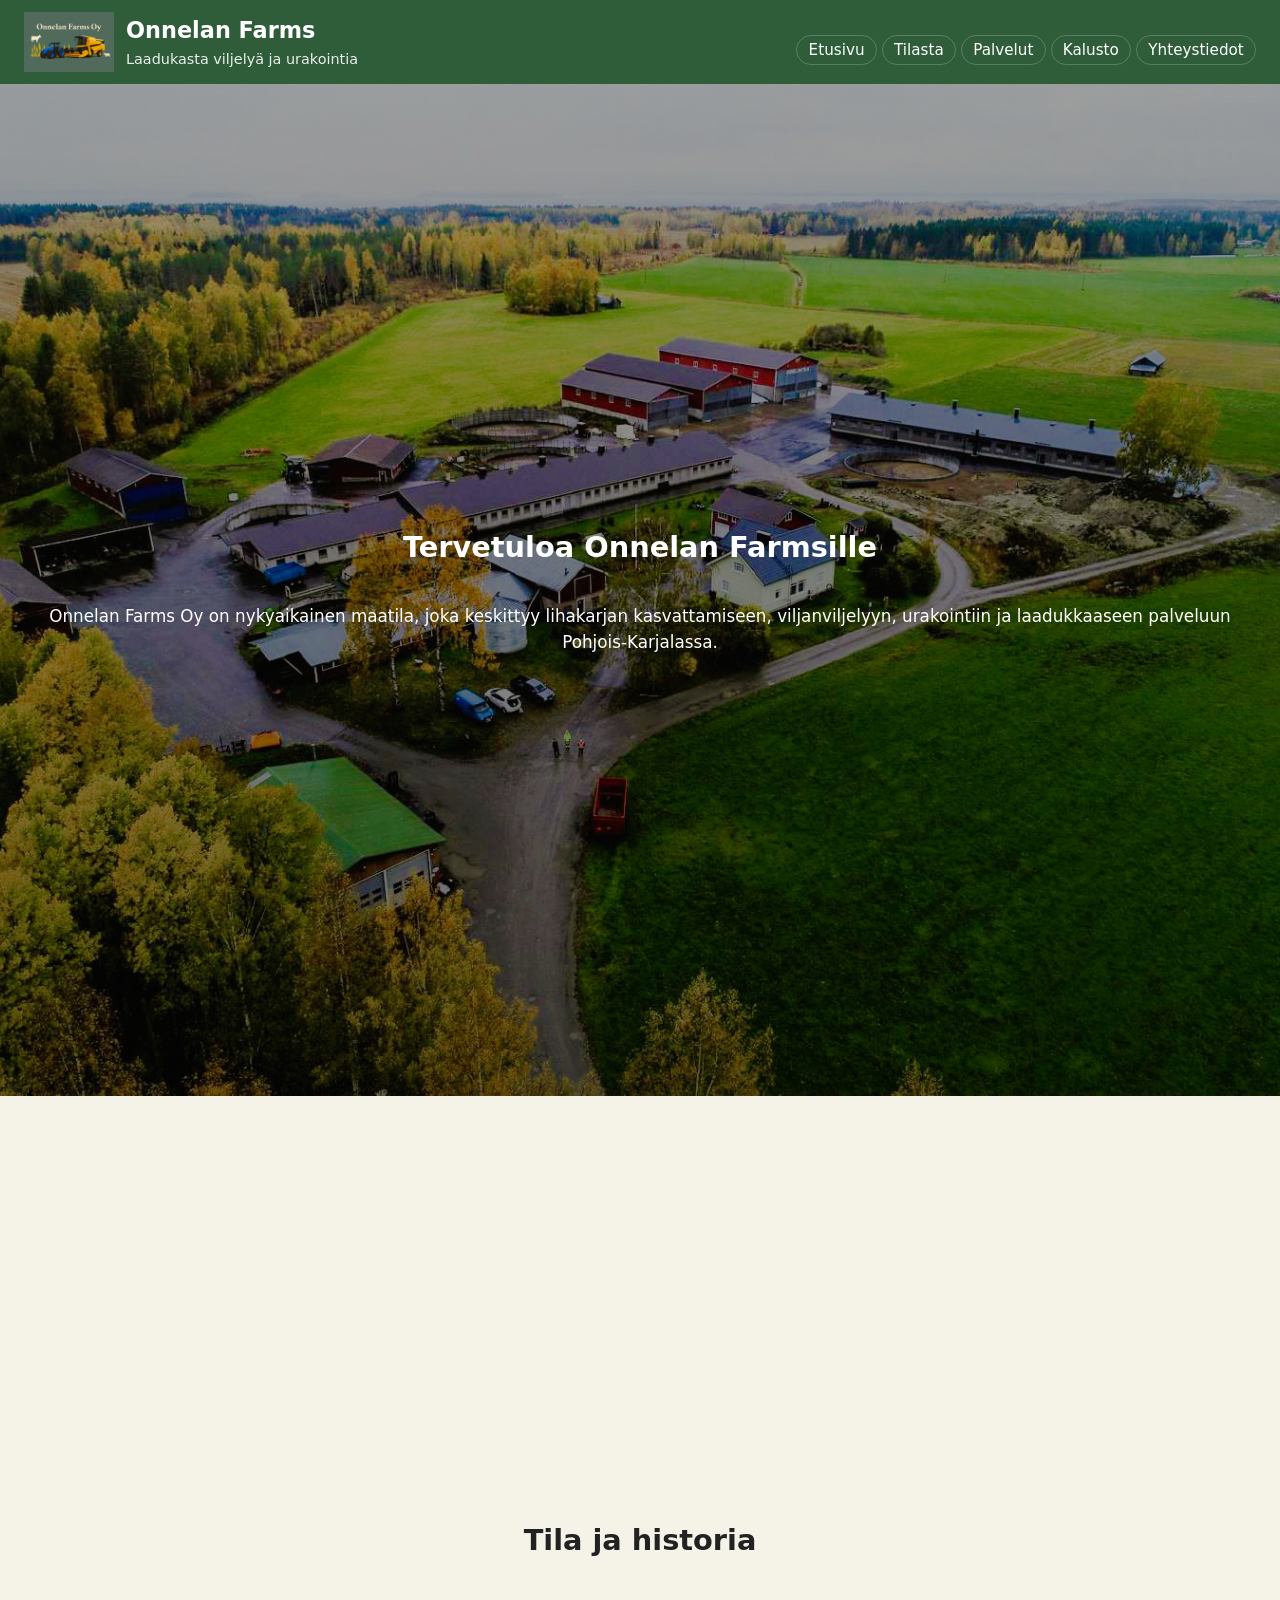
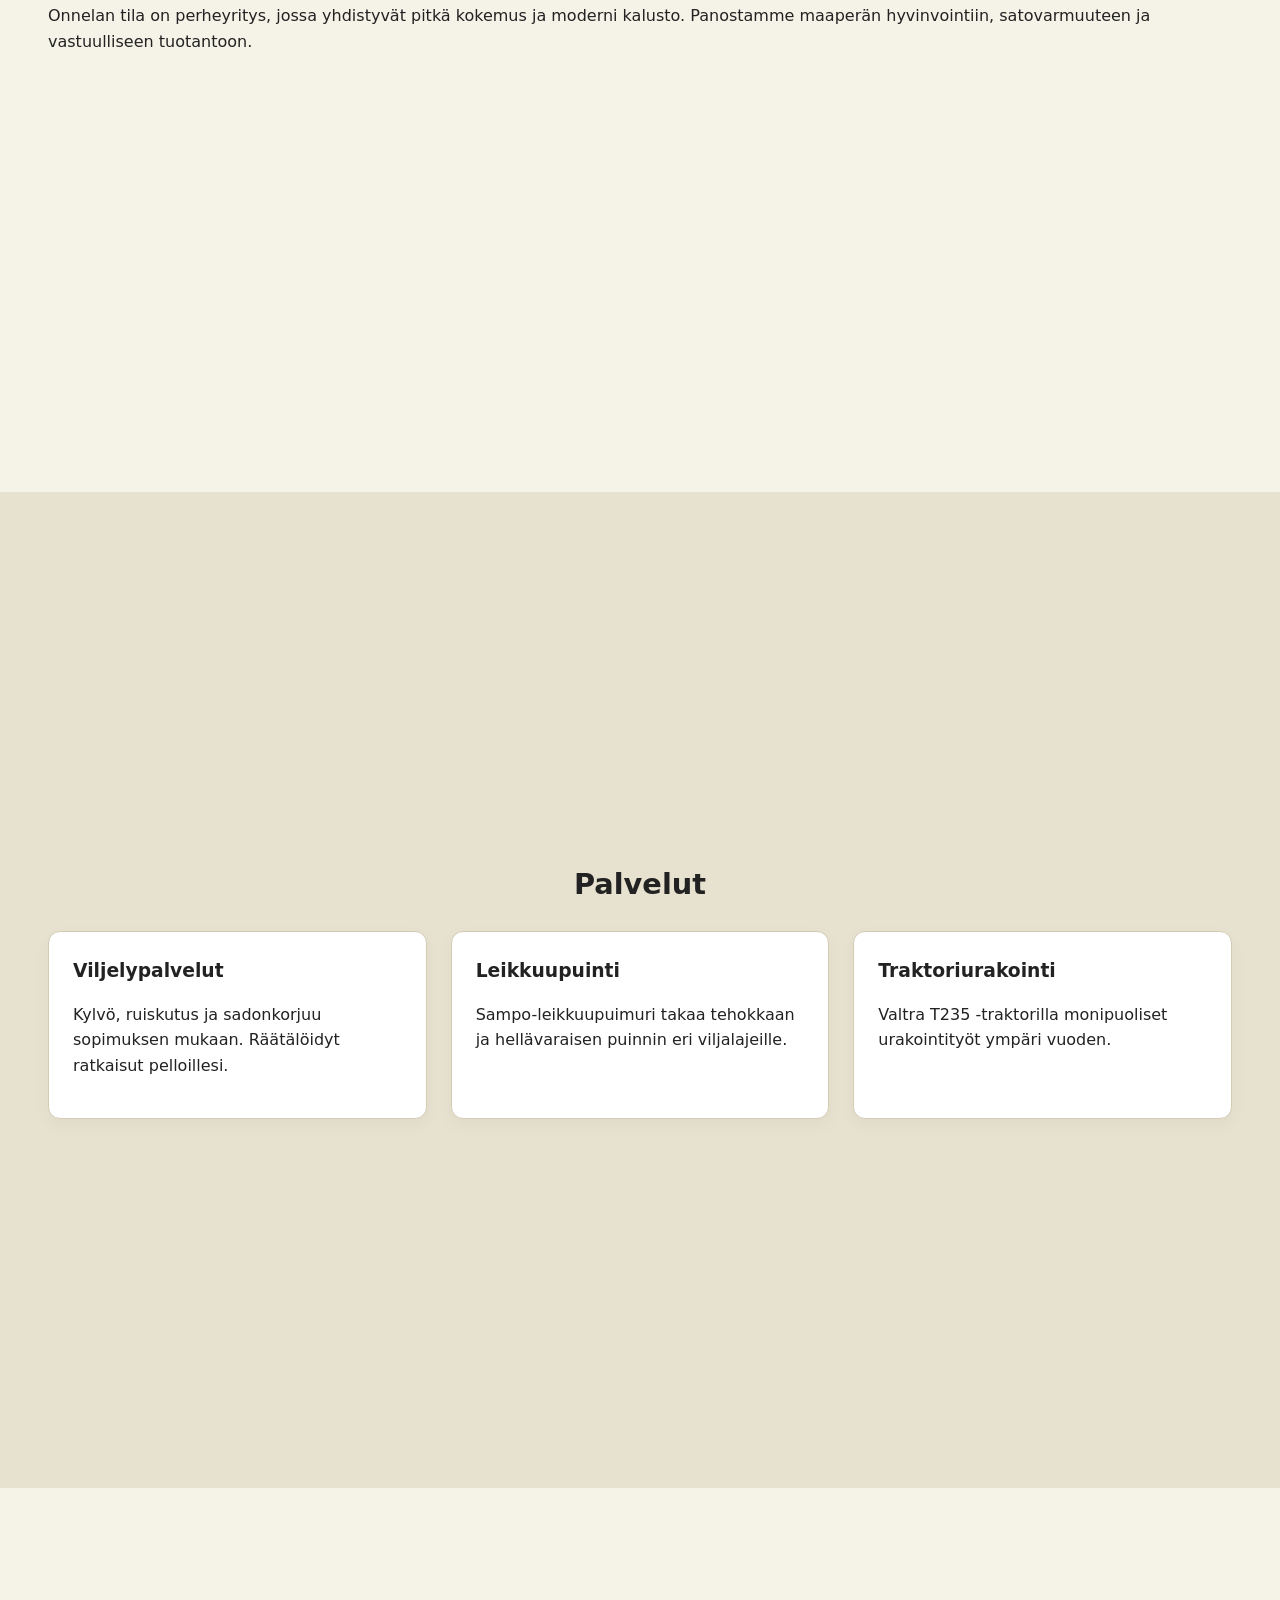
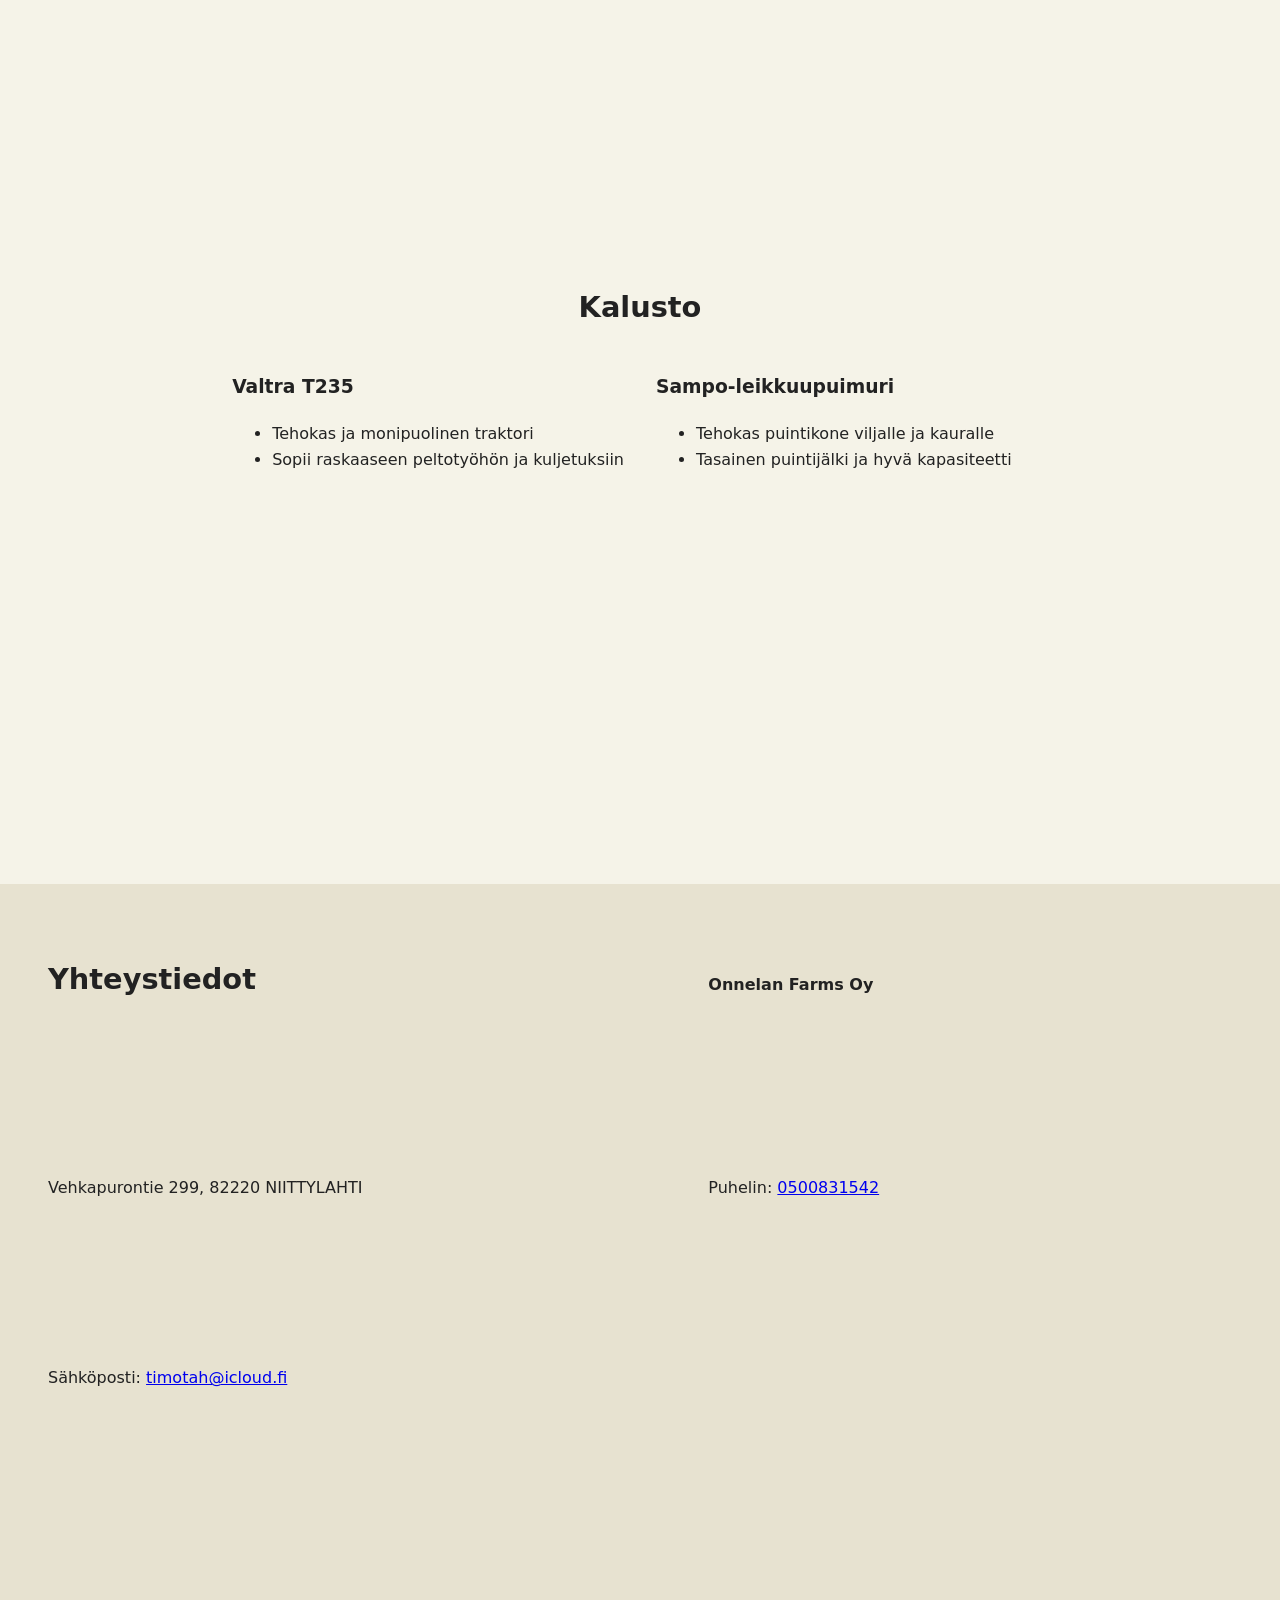
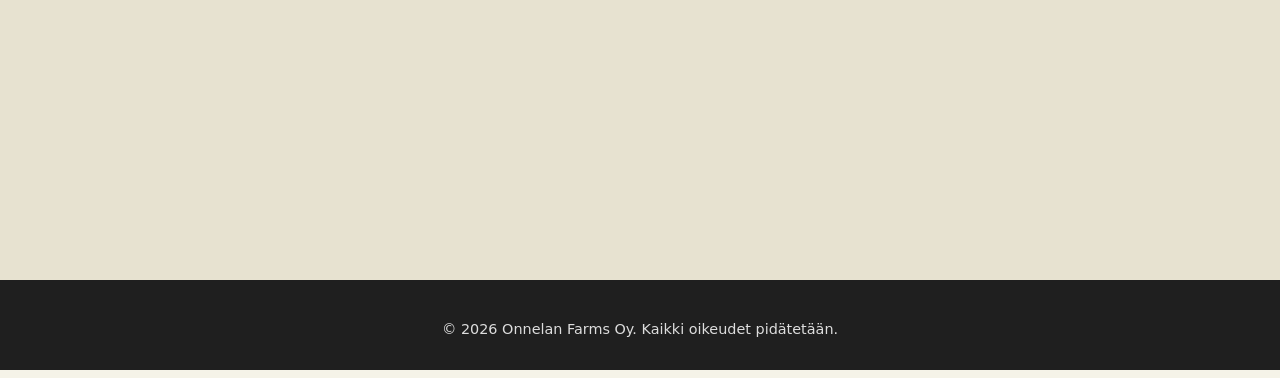
==== commit 5bae3fe8: "navigointi pysyy mukana" ====
--- a/farms.html
+++ b/farms.html
@@ -33,7 +33,7 @@
           Onnelan Farms Oy on nykyaikainen maatila, joka keskittyy lihakarjan kasvattamiseen, viljanviljelyyn,
           urakointiin ja laadukkaaseen palveluun Pohjois-Karjalassa.
         </p>
-        <a href="#yhteys" class="btn-primary">Pyydä tarjous</a>
+       <!-- <a href="#yhteys" class="btn-primary">Pyydä tarjous</a> -->
         <!--<img src="jokukuva" alt="tiedot"-->
         
       </div>
--- a/farms.css
+++ b/farms.css
@@ -25,6 +25,14 @@
 
 /* Header */
 
+header {
+  position: sticky;
+  top: 0;
+  z-index: 1000;
+  background: white; /* tai sivusi taustaväri */
+}
+
+
 .site-header {
   background: var(--accent);
   color: #ffffff;
@@ -39,6 +47,7 @@
   display: flex;
   align-items: center;
   gap: 0.75rem;
+  /*position: fixed;*/
 }
 /*Minä lisännyt*/
 .logo {
@@ -64,10 +73,12 @@
 }
 
 .main-nav {
-  display: flex;
+  display: block;
   flex-wrap: wrap;
   gap: 0.75rem;
   margin-top: 0.5rem;
+  /*position: fixed;*/
+
 }
 
 .main-nav a {
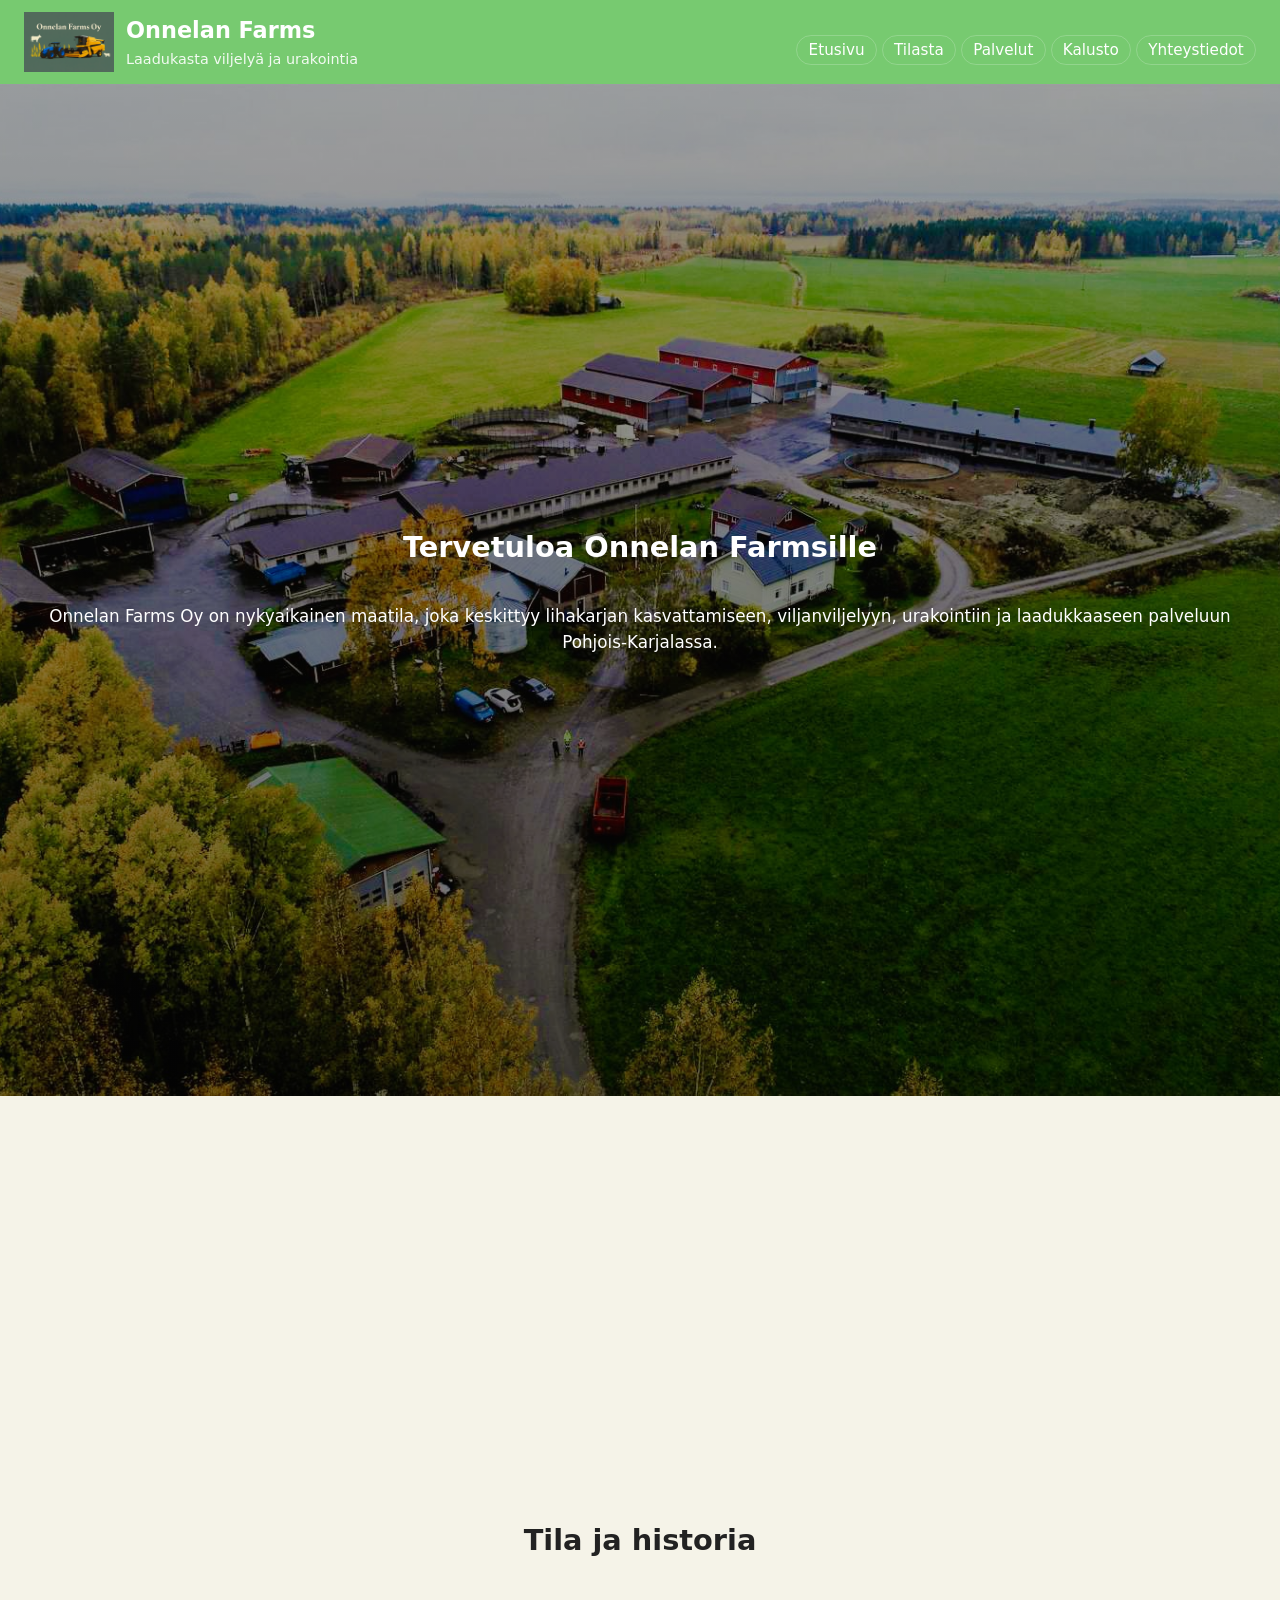
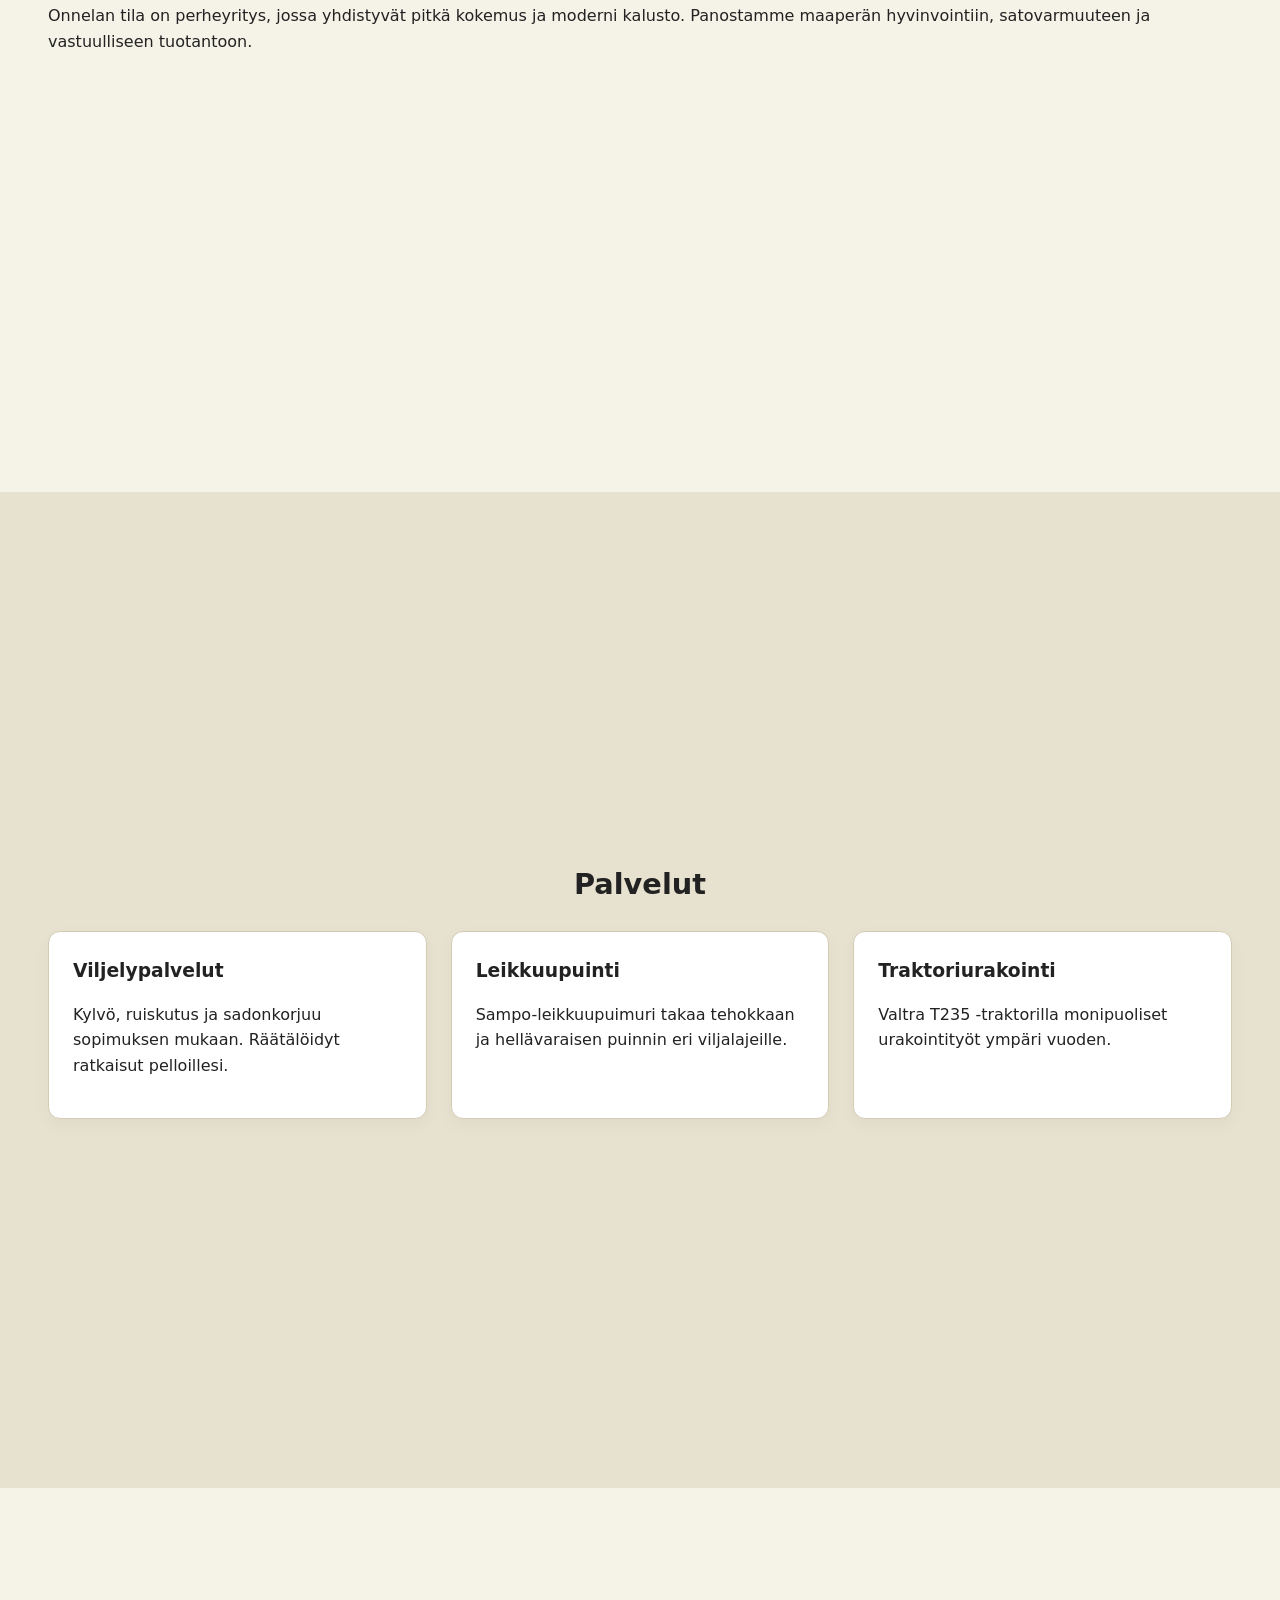
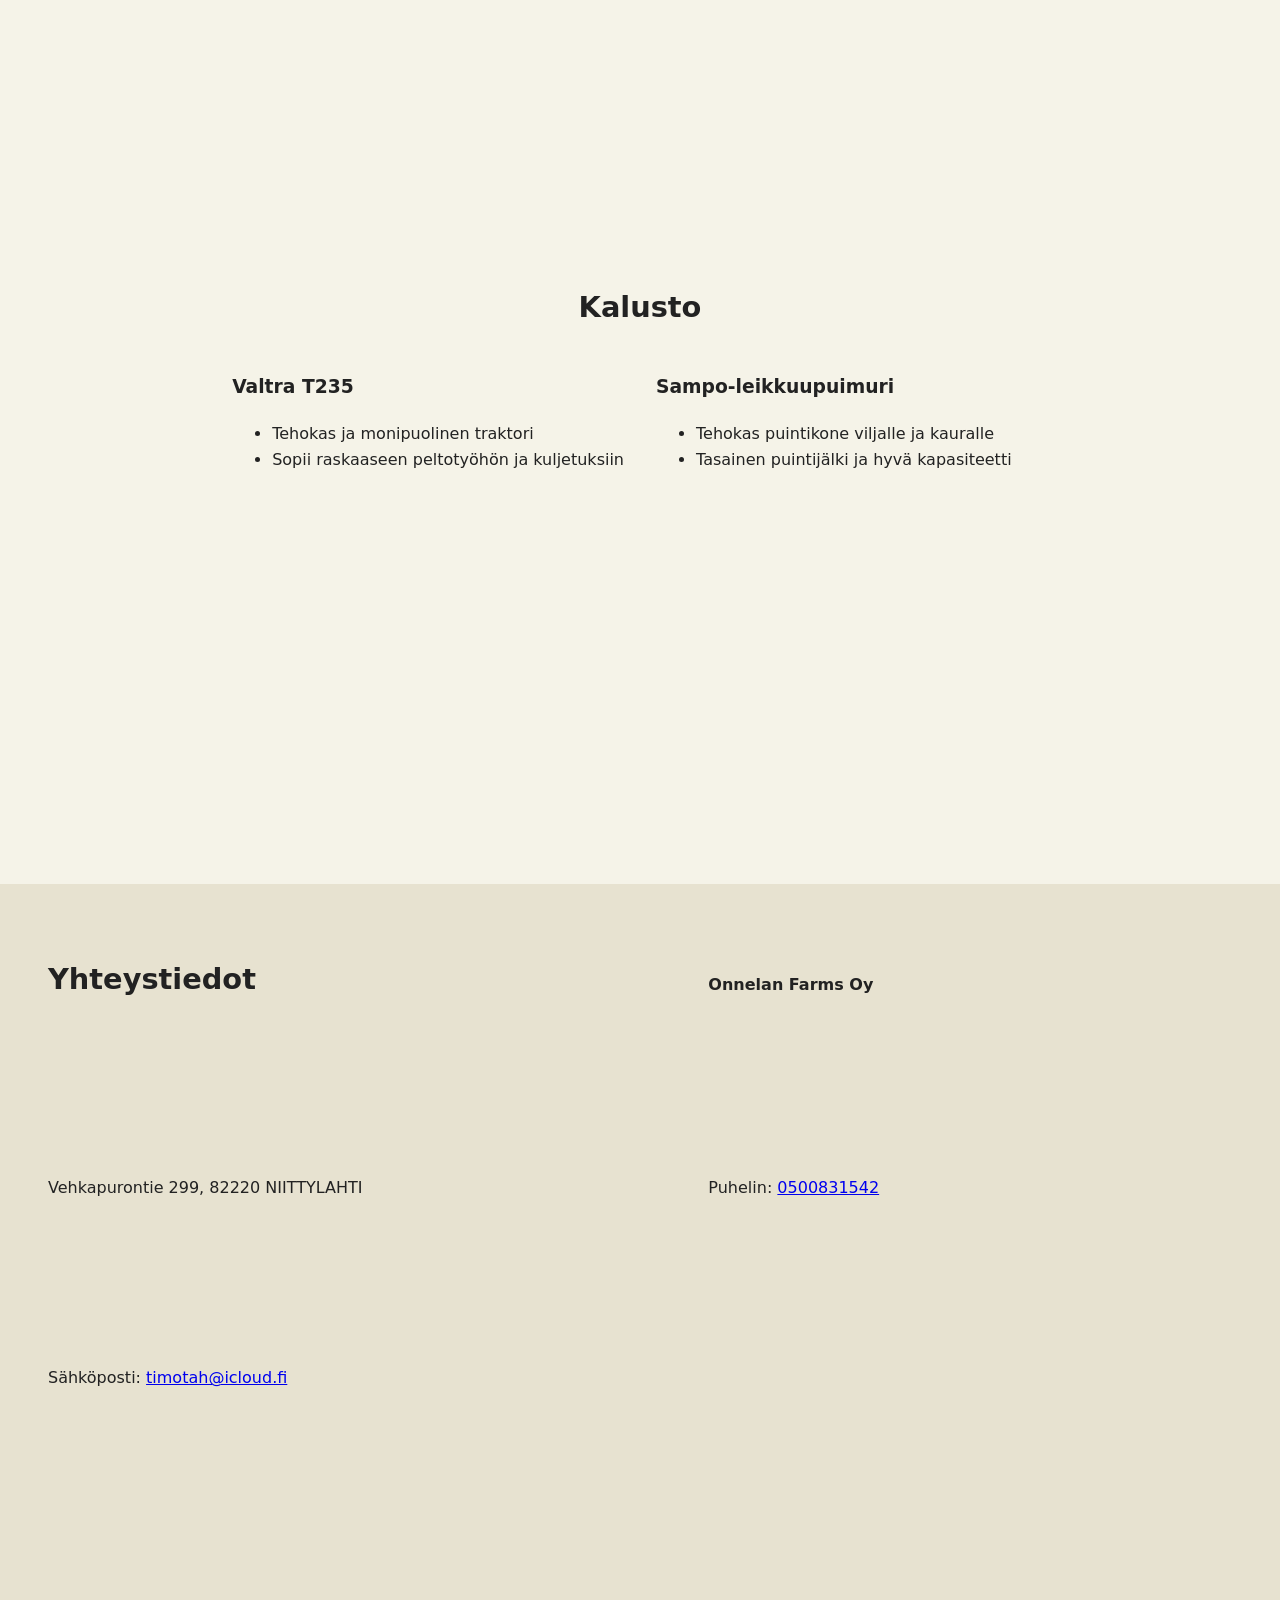
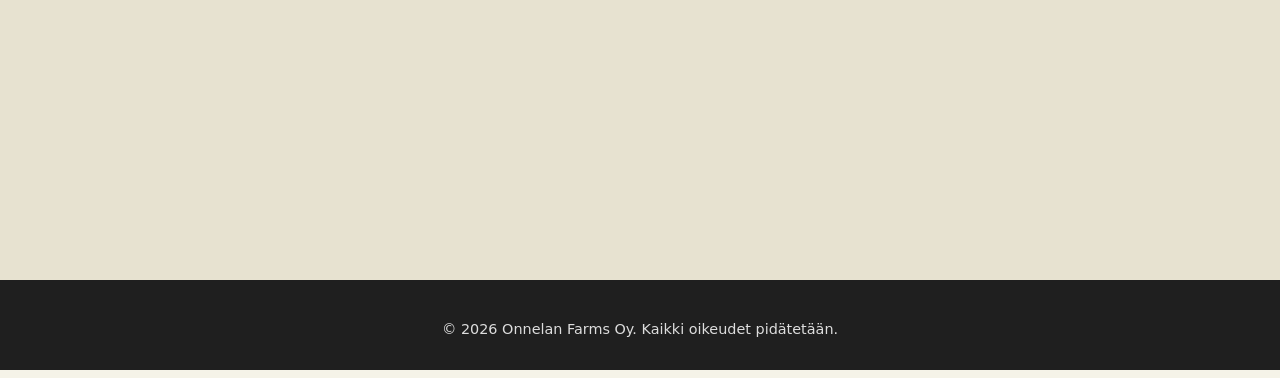
==== commit 4a11cd2d: "Yläpalkin väri muutettu" ====
--- a/farms.html
+++ b/farms.html
@@ -1,148 +1,148 @@
-<!DOCTYPE html>
-<html lang="fi">
-<head>
-  <meta charset="UTF-8">
-  <title>Onnelan Farms Oy</title>
-  <meta name="viewport" content="width=device-width, initial-scale=1.0">
-  <link rel="stylesheet" href="farms.css">
-</head>
-<body>
-  <header class="site-header">
-    <div class="logo-area">
-      <!-- Vaihda src omaan logotiedostoosi -->
-      <img src="farms_paras2.png" alt="Onnelan Farms Oy logo" class="logo">
-      <div class="site-title">
-        <h1>Onnelan Farms </h1>
-        <p>Laadukasta viljelyä ja urakointia</p>
-      </div>
-    </div>
-    <nav class="main-nav">
-      <a href="#etusivu">Etusivu</a>
-      <a href="#tilasta">Tilasta</a>
-      <a href="#palvelut">Palvelut</a>
-      <a href="#kalusto">Kalusto</a>
-      <a href="#yhteys">Yhteystiedot</a>
-    </nav>
-  </header>
-
-  <main>
-    <section id="etusivu" class="hero">
-      <div class="hero-content">
-        <h2>Tervetuloa Onnelan Farmsille</h2>
-        <p>
-          Onnelan Farms Oy on nykyaikainen maatila, joka keskittyy lihakarjan kasvattamiseen, viljanviljelyyn,
-          urakointiin ja laadukkaaseen palveluun Pohjois-Karjalassa.
-        </p>
-       <!-- <a href="#yhteys" class="btn-primary">Pyydä tarjous</a> -->
-        <!--<img src="jokukuva" alt="tiedot"-->
-        
-      </div>
-    </section>
-
-    <section id="tilasta" class="section">
-      <div class="container">
-        <h2>Tila ja historia</h2>
-        <p>
-          Onnelan tila on perheyritys, jossa yhdistyvät pitkä kokemus ja moderni kalusto.
-          Panostamme maaperän hyvinvointiin, satovarmuuteen ja vastuulliseen tuotantoon.
-        </p>
-      </div>
-    </section>
-
-    <section id="palvelut" class="section section-alt">
-      <div class="container">
-        <h2>Palvelut</h2>
-        <div class="grid">
-          <article class="card">
-            <h3>Viljelypalvelut</h3>
-            <p>
-              Kylvö, ruiskutus ja sadonkorjuu sopimuksen mukaan. Räätälöidyt ratkaisut
-              pelloillesi.
-            </p>
-          </article>
-          <article class="card">
-            <h3>Leikkuupuinti</h3>
-            <p>
-              Sampo-leikkuupuimuri takaa tehokkaan ja hellävaraisen puinnin
-              eri viljalajeille.
-            </p>
-          </article>
-          <article class="card">
-            <h3>Traktoriurakointi</h3>
-            <p>
-              Valtra T235 -traktorilla monipuoliset urakointityöt ympäri vuoden.
-            </p>
-          </article>
-        </div>
-      </div>
-    </section>
-
-    <section id="kalusto" class="section">
-      <div class="container">
-        <h2>Kalusto</h2>
-        <div class="grid grid-2">
-          <div>
-            <h3>Valtra T235</h3>
-            <ul>
-              <li>Tehokas ja monipuolinen traktori</li>
-              <li>Sopii raskaaseen peltotyöhön ja kuljetuksiin</li>
-            </ul>
-          </div>
-          <div>
-            <h3>Sampo-leikkuupuimuri</h3>
-            <ul>
-              <li>Tehokas puintikone viljalle ja kauralle</li>
-              <li>Tasainen puintijälki ja hyvä kapasiteetti</li>
-            </ul>
-          </div>
-        </div>
-      </div>
-    </section>
-
-    <section id="yhteys" class="section section-alt">
-      <div class="container contact">
-        <h2>Yhteystiedot</h2>
-        <p><strong>Onnelan Farms Oy</strong></p>
-        <p>Vehkapurontie 299, 82220 NIITTYLAHTI</p>
-        <p>Puhelin: <a href="tel:+358500831542">0500831542</a></p>
-        <p>Sähköposti: <a href="mailto:timotah@icloud.fi">timotah@icloud.fi</a></p>
-
-
-<form>
-<!-- Tätä ei toistaiseksi tarvitse 
-<label for="nimi">Nimi</label>
-  <input type="text" id="nimi" name="nimi">
-
-  <label for="email">Sähköposti</label>
-  <input type="email" id="email" name="email">
-
-  <label>Sijainti</label>-->
-  <iframe
-  src="https://www.google.com/maps/embed?pb=!1m18!1m12!1m3!1d197.9339757563811!2d29.676889!3d62.530889!2m3!1f0!2f0!3f0!3m2!1i1024!2i768!4f13.1!3m3!1m2!1s0x469b0d0b4f0c1c4f%3A0x4c8e4c2f0b0b0e4!2sVehkapurontie%20299%2C%2082220%20Niittylahti!5e0!3m2!1sfi!2sfi!4v1700000000000"
-  width="100%"
-  height="350"
-  style="border:0;"
-  allowfullscreen=""
-  loading="lazy"
-  referrerpolicy="no-referrer-when-downgrade">
-</iframe>
-
-
-
- <!-- Eikä tätä <button type="submit">Lähetä</button>>-->
-</form>
-
-      </div>
-    </section>
-  </main>
-
-  <footer class="footer">
-    <div class="footer-content">
-      <p>© <span id="year"></span> Onnelan Farms Oy. Kaikki oikeudet pidätetään.</p>
-    </div>
-    <script>
-      document.getElementById('year').textContent = new Date().getFullYear();
-    </script>
-  </footer>
-</body>
-</html>
+<!DOCTYPE html>
+<html lang="fi">
+<head>
+  <meta charset="UTF-8">
+  <title>Onnelan Farms Oy</title>
+  <meta name="viewport" content="width=device-width, initial-scale=1.0">
+  <link rel="stylesheet" href="farms.css">
+</head>
+<body>
+  <header class="site-header">
+    <div class="logo-area">
+      <!-- Vaihda src omaan logotiedostoosi -->
+      <img src="farms_paras2.png" alt="Onnelan Farms Oy logo" class="logo">
+      <div class="site-title">
+        <h1>Onnelan Farms </h1>
+        <p>Laadukasta viljelyä ja urakointia</p>
+      </div>
+    </div>
+    <nav class="main-nav">
+      <a href="#etusivu">Etusivu</a>
+      <a href="#tilasta">Tilasta</a>
+      <a href="#palvelut">Palvelut</a>
+      <a href="#kalusto">Kalusto</a>
+      <a href="#yhteys">Yhteystiedot</a>
+    </nav>
+  </header>
+
+  <main>
+    <section id="etusivu" class="hero">
+      <div class="hero-content">
+        <h2>Tervetuloa Onnelan Farmsille</h2>
+        <p>
+          Onnelan Farms Oy on nykyaikainen maatila, joka keskittyy lihakarjan kasvattamiseen, viljanviljelyyn,
+          urakointiin ja laadukkaaseen palveluun Pohjois-Karjalassa.
+        </p>
+       <!-- <a href="#yhteys" class="btn-primary">Pyydä tarjous</a> -->
+        <!--<img src="jokukuva" alt="tiedot"-->
+        
+      </div>
+    </section>
+
+    <section id="tilasta" class="section">
+      <div class="container">
+        <h2>Tila ja historia</h2>
+        <p>
+          Onnelan tila on perheyritys, jossa yhdistyvät pitkä kokemus ja moderni kalusto.
+          Panostamme maaperän hyvinvointiin, satovarmuuteen ja vastuulliseen tuotantoon.
+        </p>
+      </div>
+    </section>
+
+    <section id="palvelut" class="section section-alt">
+      <div class="container">
+        <h2>Palvelut</h2>
+        <div class="grid">
+          <article class="card">
+            <h3>Viljelypalvelut</h3>
+            <p>
+              Kylvö, ruiskutus ja sadonkorjuu sopimuksen mukaan. Räätälöidyt ratkaisut
+              pelloillesi.
+            </p>
+          </article>
+          <article class="card">
+            <h3>Leikkuupuinti</h3>
+            <p>
+              Sampo-leikkuupuimuri takaa tehokkaan ja hellävaraisen puinnin
+              eri viljalajeille.
+            </p>
+          </article>
+          <article class="card">
+            <h3>Traktoriurakointi</h3>
+            <p>
+              Valtra T235 -traktorilla monipuoliset urakointityöt ympäri vuoden.
+            </p>
+          </article>
+        </div>
+      </div>
+    </section>
+
+    <section id="kalusto" class="section">
+      <div class="container">
+        <h2>Kalusto</h2>
+        <div class="grid grid-2">
+          <div>
+            <h3>Valtra T235</h3>
+            <ul>
+              <li>Tehokas ja monipuolinen traktori</li>
+              <li>Sopii raskaaseen peltotyöhön ja kuljetuksiin</li>
+            </ul>
+          </div>
+          <div>
+            <h3>Sampo-leikkuupuimuri</h3>
+            <ul>
+              <li>Tehokas puintikone viljalle ja kauralle</li>
+              <li>Tasainen puintijälki ja hyvä kapasiteetti</li>
+            </ul>
+          </div>
+        </div>
+      </div>
+    </section>
+
+    <section id="yhteys" class="section section-alt">
+      <div class="container contact">
+        <h2>Yhteystiedot</h2>
+        <p><strong>Onnelan Farms Oy</strong></p>
+        <p>Vehkapurontie 299, 82220 NIITTYLAHTI</p>
+        <p>Puhelin: <a href="tel:+358500831542">0500831542</a></p>
+        <p>Sähköposti: <a href="mailto:timotah@icloud.fi">timotah@icloud.fi</a></p>
+
+
+<form>
+<!-- Tätä ei toistaiseksi tarvitse 
+<label for="nimi">Nimi</label>
+  <input type="text" id="nimi" name="nimi">
+
+  <label for="email">Sähköposti</label>
+  <input type="email" id="email" name="email">
+
+  <label>Sijainti</label>-->
+  <iframe
+  src="https://www.google.com/maps/embed?pb=!1m18!1m12!1m3!1d197.9339757563811!2d29.676889!3d62.530889!2m3!1f0!2f0!3f0!3m2!1i1024!2i768!4f13.1!3m3!1m2!1s0x469b0d0b4f0c1c4f%3A0x4c8e4c2f0b0b0e4!2sVehkapurontie%20299%2C%2082220%20Niittylahti!5e0!3m2!1sfi!2sfi!4v1700000000000"
+  width="100%"
+  height="350"
+  style="border:0;"
+  allowfullscreen=""
+  loading="lazy"
+  referrerpolicy="no-referrer-when-downgrade">
+</iframe>
+
+
+
+ <!-- Eikä tätä <button type="submit">Lähetä</button>>-->
+</form>
+
+      </div>
+    </section>
+  </main>
+
+  <footer class="footer">
+    <div class="footer-content">
+      <p>© <span id="year"></span> Onnelan Farms Oy. Kaikki oikeudet pidätetään.</p>
+    </div>
+    <script>
+      document.getElementById('year').textContent = new Date().getFullYear();
+    </script>
+  </footer>
+</body>
+</html>
--- a/farms.css
+++ b/farms.css
@@ -1,295 +1,296 @@
-:root {
-  --bg-main: #f5f3e8;
-  --bg-alt: #e7e2d0;
-  --accent: #2f5d3a;
-  --accent-dark: #23452b;
-  --text-main: #222222;
-  --text-muted: #555555;
-  --card-bg: #ffffff;
-  --border-soft: #d4cbb5;
-}
-
-*,
-*::before,
-*::after {
-  box-sizing: border-box;
-}
-
-body {
-  margin: 0;
-  font-family: system-ui, -apple-system, BlinkMacSystemFont, "Segoe UI", sans-serif;
-  background: var(--bg-main);
-  color: var(--text-main);
-  line-height: 1.6;
-}
-
-/* Header */
-
-header {
-  position: sticky;
-  top: 0;
-  z-index: 1000;
-  background: white; /* tai sivusi taustaväri */
-}
-
-
-.site-header {
-  background: var(--accent);
-  color: #ffffff;
-  padding: 0.75rem 1.5rem;
-  display: flex;
-  flex-wrap: wrap;
-  align-items: center;
-  justify-content: space-between;
-}
-
-.logo-area {
-  display: flex;
-  align-items: center;
-  gap: 0.75rem;
-  /*position: fixed;*/
-}
-/*Minä lisännyt*/
-.logo {
-  height: 60px;
-  width: auto;
-}
-
-.hero img {
-  margin: 0em 0em 0em 0em;
-  height: 100%;
-  width: 100%;
-}
-/*tähän asti*/
-.site-title h1 {
-  margin: 0;
-  font-size: 1.4rem;
-}
-
-.site-title p {
-  margin: 0;
-  font-size: 0.9rem;
-  opacity: 0.9;
-}
-
-.main-nav {
-  display: block;
-  flex-wrap: wrap;
-  gap: 0.75rem;
-  margin-top: 0.5rem;
-  /*position: fixed;*/
-
-}
-
-.main-nav a {
-  color: #ffffff;
-  text-decoration: none;
-  font-size: 0.95rem;
-  padding: 0.3rem 0.7rem;
-  border-radius: 999px;
-  border: 1px solid rgba(255, 255, 255, 0.2);
-}
-
-.main-nav a:hover {
-  background: rgba(255, 255, 255, 0.15);
-}
-
-/* Hero */
-
-.hero {
-  background: linear-gradient(
-      to bottom,
-      rgba(0, 0, 0, 0.35),
-      rgba(0, 0, 0, 0.55)
-    ),
-    url("etusivu12.JPG") center/cover no-repeat;
-  color: #ffffff;
-  padding: 5rem 1.5rem;
-  text-align: center;
-}
-
-.hero-content {
-  height: 100vh;  
-  display: flex;
-  flex-direction: column;
-  justify-content: center;
-  align-items: center;
-  padding: 1.5em;
-}
-
-.hero h2 {
-  font-size: 2.2rem;
-  margin-bottom: 1rem;
-}
-
-.hero p {
-  font-size: 1.05rem;
-  margin-bottom: 1.5rem;
-}
-
-/* Sections */
-
-.section {
-  padding: 3rem 1.5rem;
-}
-
-.section-alt {
-  background: var(--bg-alt);
-}
-
-.container {
-  min-height: 100vh;  
-  display: flex;
-  flex-direction: column;
-  justify-content: center;
-  align-items: center;
-  padding: 1.5em;
-}
-
-.section h2 {
-  margin-top: 0;
-  margin-bottom: 1.5rem;
-  font-size: 1.8rem;
-}
-
-/* Grid & cards */
-
-.grid {
-  display: grid;
-  gap: 1.5rem;
-}
-
-.grid-2 {
-  display: grid;
-  gap: 2rem;
-}
-
-@media (min-width: 768px) {
-  .grid {
-    grid-template-columns: repeat(3, minmax(0, 1fr));
-  }
-
-  .grid-2 {
-    grid-template-columns: repeat(2, minmax(0, 1fr));
-  }
-}
-
-.card {
-  background: var(--card-bg);
-  border-radius: 0.75rem;
-  padding: 1.5rem;
-  border: 1px solid var(--border-soft);
-  box-shadow: 0 6px 18px rgba(0, 0, 0, 0.04);
-}
-
-.card h3 {
-  margin-top: 0;
-  margin-bottom: 0.75rem;
-}
-
-/* Contact */
-
-.contact {
-  display: grid;
-  gap: 2rem;
-}
-
-@media (min-width: 768px) {
-  .contact {
-    grid-template-columns: 1.2fr 1fr;
-    align-items: flex-start;
-  }
-}
-
-.contact-form {
-  background: var(--card-bg);
-  border-radius: 0.75rem;
-  padding: 1.5rem;
-  border: 1px solid var(--border-soft);
-}
-
-.contact-form h3 {
-  margin-top: 0;
-}
-
-.contact-form label {
-  display: block;
-  font-size: 0.9rem;
-  margin-bottom: 0.75rem;
-}
-
-.contact-form input,
-.contact-form textarea {
-  width: 100%;
-  padding: 0.5rem 0.6rem;
-  margin-top: 0.25rem;
-  border-radius: 0.4rem;
-  border: 1px solid #c4bba5;
-  font: inherit;
-}
-
-.contact-form input:focus,
-.contact-form textarea:focus {
-  outline: 2px solid var(--accent);
-  outline-offset: 1px;
-}
-
-/* Buttons */
-
-.btn-primary {
-  display: inline-block;
-  background: var(--accent);
-  color: #ffffff;
-  text-decoration: none;
-  padding: 0.6rem 1.4rem;
-  border-radius: 999px;
-  border: none;
-  cursor: pointer;
-  font-weight: 600;
-  font-size: 0.95rem;
-}
-
-.btn-primary:hover {
-  background: var(--accent-dark);
-}
-
-/* Footer */
-
-.footer {
-  background: #1f1f1f;
-  color: #dddddd;
-  padding: 1.5rem;
-  font-size: 0.9rem;
-  height: 10vh;
-
-}
-
-.footer-content {
-  text-align: center;
-  height: 60px;
-  width: auto;
-}
-
-/* Pienet näytöt */
-
-@media (max-width: 600px) {
-  .container.contact {
-    background: yellow !important;
-  }
-}
-
-
-
-
-  .main-nav {
-    padding-top: 0.5rem;
-  }
-
-  .hero {
-    padding: 3.5rem 1.25rem;
-  }
-
-  .hero h2 {
-    font-size: 1.8rem;
-  }
-
+:root {
+  --bg-main: #f5f3e8;
+  --bg-alt: #e7e2d0;
+  --accent: #2f5d3a;
+  --accent-dark: #23452b;
+  --text-main: #222222;
+  --text-muted: #555555;
+  --card-bg: #ffffff;
+  --border-soft: #d4cbb5;
+}
+
+*,
+*::before,
+*::after {
+  box-sizing: border-box;
+}
+
+body {
+  margin: 0;
+  font-family: system-ui, -apple-system, BlinkMacSystemFont, "Segoe UI", sans-serif;
+  background: var(--bg-main);
+  color: var(--text-main);
+  line-height: 1.6;
+}
+
+/* Header */
+
+header {
+  position: sticky;
+  top: 0;
+  z-index: 1000;
+  background: white; /* tai sivusi taustaväri */
+}
+
+
+.site-header {
+  /*background: var(--accent);*/
+  background-color:rgba(16, 168, 14, 0.55);
+  color: #ffffff;
+  padding: 0.75rem 1.5rem;
+  display: flex;
+  flex-wrap: wrap;
+  align-items: center;
+  justify-content: space-between;
+}
+
+.logo-area {
+  display: flex;
+  align-items: center;
+  gap: 0.75rem;
+  /*position: fixed;*/
+}
+/*Minä lisännyt*/
+.logo {
+  height: 60px;
+  width: auto;
+}
+
+.hero img {
+  margin: 0em 0em 0em 0em;
+  height: 100%;
+  width: 100%;
+}
+/*tähän asti*/
+.site-title h1 {
+  margin: 0;
+  font-size: 1.4rem;
+}
+
+.site-title p {
+  margin: 0;
+  font-size: 0.9rem;
+  opacity: 0.9;
+}
+
+.main-nav {
+  display: block;
+  flex-wrap: wrap;
+  gap: 0.75rem;
+  margin-top: 0.5rem;
+  /*position: fixed;*/
+
+}
+
+.main-nav a {
+  color: #ffffff;
+  text-decoration: none;
+  font-size: 0.95rem;
+  padding: 0.3rem 0.7rem;
+  border-radius: 999px;
+  border: 1px solid rgba(255, 255, 255, 0.2);
+}
+
+.main-nav a:hover {
+  background: rgba(255, 255, 255, 0.15);
+}
+
+/* Hero */
+
+.hero {
+  background: linear-gradient(
+      to bottom,
+      rgba(0, 0, 0, 0.35),
+      rgba(0, 0, 0, 0.55)
+    ),
+    url("etusivu12.JPG") center/cover no-repeat;
+  color: #ffffff;
+  padding: 5rem 1.5rem;
+  text-align: center;
+}
+
+.hero-content {
+  height: 100vh;  
+  display: flex;
+  flex-direction: column;
+  justify-content: center;
+  align-items: center;
+  padding: 1.5em;
+}
+
+.hero h2 {
+  font-size: 2.2rem;
+  margin-bottom: 1rem;
+}
+
+.hero p {
+  font-size: 1.05rem;
+  margin-bottom: 1.5rem;
+}
+
+/* Sections */
+
+.section {
+  padding: 3rem 1.5rem;
+}
+
+.section-alt {
+  background: var(--bg-alt);
+}
+
+.container {
+  min-height: 100vh;  
+  display: flex;
+  flex-direction: column;
+  justify-content: center;
+  align-items: center;
+  padding: 1.5em;
+}
+
+.section h2 {
+  margin-top: 0;
+  margin-bottom: 1.5rem;
+  font-size: 1.8rem;
+}
+
+/* Grid & cards */
+
+.grid {
+  display: grid;
+  gap: 1.5rem;
+}
+
+.grid-2 {
+  display: grid;
+  gap: 2rem;
+}
+
+@media (min-width: 768px) {
+  .grid {
+    grid-template-columns: repeat(3, minmax(0, 1fr));
+  }
+
+  .grid-2 {
+    grid-template-columns: repeat(2, minmax(0, 1fr));
+  }
+}
+
+.card {
+  background: var(--card-bg);
+  border-radius: 0.75rem;
+  padding: 1.5rem;
+  border: 1px solid var(--border-soft);
+  box-shadow: 0 6px 18px rgba(0, 0, 0, 0.04);
+}
+
+.card h3 {
+  margin-top: 0;
+  margin-bottom: 0.75rem;
+}
+
+/* Contact */
+
+.contact {
+  display: grid;
+  gap: 2rem;
+}
+
+@media (min-width: 768px) {
+  .contact {
+    grid-template-columns: 1.2fr 1fr;
+    align-items: flex-start;
+  }
+}
+
+.contact-form {
+  background: var(--card-bg);
+  border-radius: 0.75rem;
+  padding: 1.5rem;
+  border: 1px solid var(--border-soft);
+}
+
+.contact-form h3 {
+  margin-top: 0;
+}
+
+.contact-form label {
+  display: block;
+  font-size: 0.9rem;
+  margin-bottom: 0.75rem;
+}
+
+.contact-form input,
+.contact-form textarea {
+  width: 100%;
+  padding: 0.5rem 0.6rem;
+  margin-top: 0.25rem;
+  border-radius: 0.4rem;
+  border: 1px solid #c4bba5;
+  font: inherit;
+}
+
+.contact-form input:focus,
+.contact-form textarea:focus {
+  outline: 2px solid var(--accent);
+  outline-offset: 1px;
+}
+
+/* Buttons */
+
+.btn-primary {
+  display: inline-block;
+  background: var(--accent);
+  color: #ffffff;
+  text-decoration: none;
+  padding: 0.6rem 1.4rem;
+  border-radius: 999px;
+  border: none;
+  cursor: pointer;
+  font-weight: 600;
+  font-size: 0.95rem;
+}
+
+.btn-primary:hover {
+  background: var(--accent-dark);
+}
+
+/* Footer */
+
+.footer {
+  background: #1f1f1f;
+  color: #dddddd;
+  padding: 1.5rem;
+  font-size: 0.9rem;
+  height: 10vh;
+
+}
+
+.footer-content {
+  text-align: center;
+  height: 60px;
+  width: auto;
+}
+
+/* Pienet näytöt */
+
+@media (max-width: 600px) {
+  .container.contact {
+    background: yellow !important;
+  }
+}
+
+
+
+
+  .main-nav {
+    padding-top: 0.5rem;
+  }
+
+  .hero {
+    padding: 3.5rem 1.25rem;
+  }
+
+  .hero h2 {
+    font-size: 1.8rem;
+  }
+
